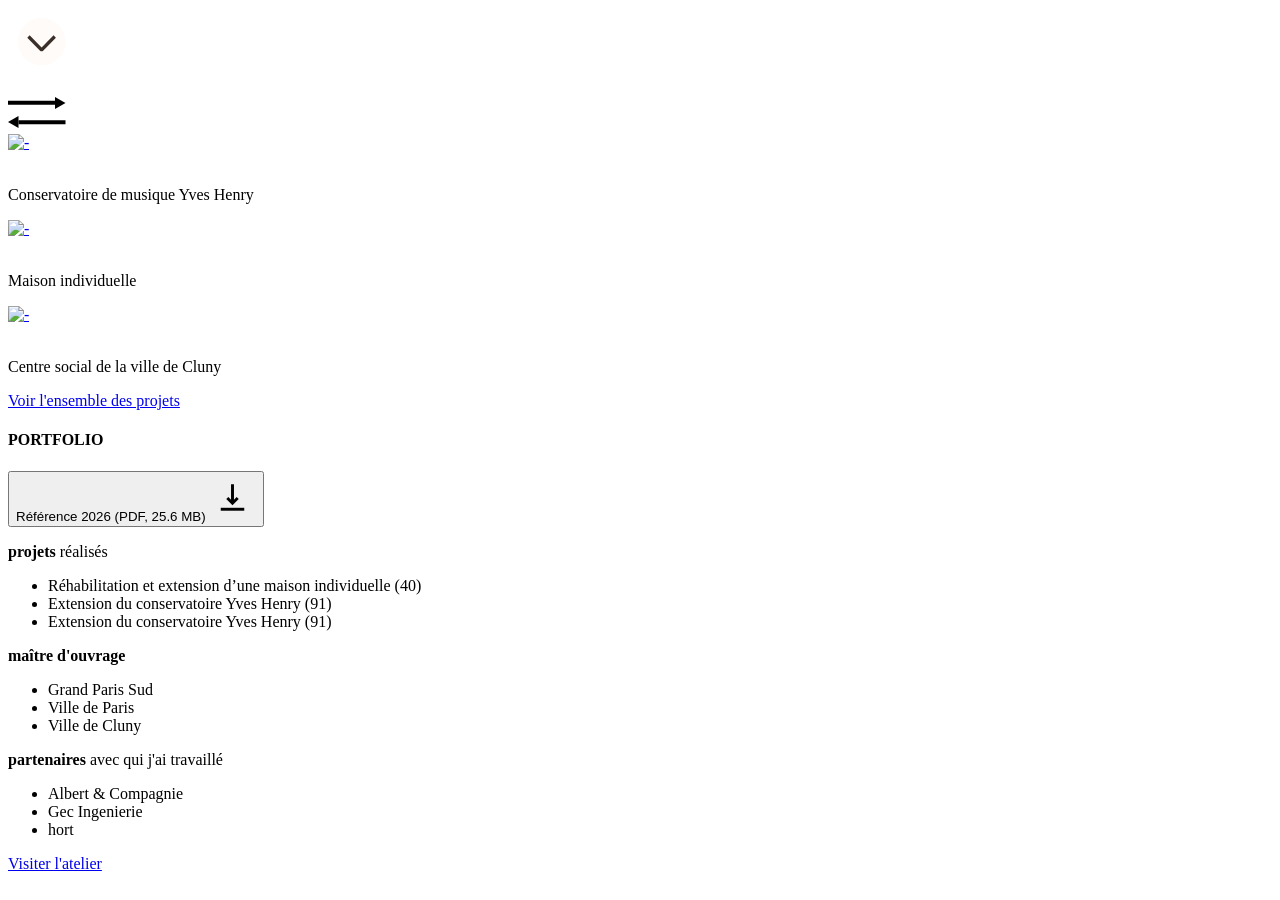
==== index.html @ bd776324 "feat: change links path" ====
<!doctype html>
<html lang="fr">
  <head>
    <meta charset="UTF-8" />
    <meta name="viewport" content="width=device-width, initial-scale=1.0" />
    <title>atelier oda | olivier duffé - architecte</title>
    <link rel="stylesheet" href="assets/css/style.min.css" />
    <link
      rel="stylesheet"
      href="https://cdnjs.cloudflare.com/ajax/libs/font-awesome/6.5.0/css/all.min.css"
    />

    <script src="https://code.jquery.com/jquery-3.6.0.min.js"></script>
    <script>
      $(document).ready(function () {
        $("#header-content").load("header.html", function () {
          const currentPage = window.location.pathname.split("/").pop();

          document.querySelectorAll(".nav-link").forEach((link) => {
            const linkPage = link.getAttribute("href").split("/").pop();
            if (linkPage === currentPage) {
              link.classList.add("active");
            } else {
              link.classList.remove("active");
            }
          });
        });

        $("#footer-content").load("footer.html", function () {});
      });
    </script>

    <!-- GSAP -->
    <script src="https://cdnjs.cloudflare.com/ajax/libs/gsap/3.12.5/gsap.min.js"></script>
    <meta
      name="description"
      content="Atelier ODA, agence d'architecture fondée par Olivier Duffé. Découvrez des projets d'architecture contextuelle, durable et pragmatique, conçus avec exigence et sens du lieu."
    />
  </head>
  <body>
    <div id="header-content"></div>

    <main>
      <!-------------------------->
      <!-- HERO section (START) -->
      <!-------------------------->
      <div class="hero-wrapper">
        <section class="hero">
          <!-------------->
          <!-- Carousel -->
          <!-------------->
          <nav class="hero__dots" id="dots"></nav>

          <!---------------->
          <!-- Scroll btn -->
          <!---------------->

          <a
            href="#projects-highlights"
            aria-label="Aller plus bas"
            class="hero__scroll-down"
          >
            <svg
              width="68"
              height="68"
              viewBox="0 0 68 68"
              fill="none"
              xmlns="http://www.w3.org/2000/svg"
            >
              <circle cx="33.6003" cy="33.6003" r="23.6003" fill="#FEFBF8" />
              <path
                d="M45.5805 27.2894L47.9214 29.6767L35.1638 42.6794C34.9594 42.889 34.7163 43.0554 34.4486 43.1689C34.1808 43.2824 33.8937 43.3408 33.6037 43.3408C33.3136 43.3408 33.0265 43.2824 32.7587 43.1689C32.491 43.0554 32.2479 42.889 32.0435 42.6794L19.2793 29.6767L21.6201 27.2917L33.6003 39.4957L45.5805 27.2894Z"
                fill="#3B3029"
              />
            </svg>
          </a>
        </section>
        <!-------------------------->
        <!-- HERO section (END) -->
        <!-------------------------->

        <!--------------------------->
        <!-- Project title (START) -->
        <!--------------------------->
        <div class="hero__project-info-container">
          <p class="project__title"></p>
          <p class="project__location"></p>
        </div>
        <!--------------------------->
        <!-- Project title (END) -->
        <!--------------------------->
      </div>

      <!---------------------------------------->
      <!-- PROJECT HIGHLIGHTS SECTION (START) -->
      <!---------------------------------------->
      <section class="projects-highlights" id="projects-highlights">
        <!-------------------------------------->
        <!-- Project carousel wrapper (START) -->
        <!-------------------------------------->
        <div class="projects-highlights__carousel-wrapper">
          <!---------------------------->
          <!-- Project carousel (START) -->
          <!------------------------------>
          <div class="projects-highlights__carousel">
            <!----------------------------------->
            <!-- Carousel arrows scroll(START) -->
            <!----------------------------------->
            <div class="projects-highlights__carousel-project__navigation">
              <!----------------------------->
              <!--  TO RIGHT arrows scroll -->
              <!----------------------------->
              <div class="arrow-wrapper navigation-scrollToRight">
                <svg
                  class="navigation-scrollToRight"
                  width="58"
                  height="15"
                  viewBox="0 0 58 15"
                  fill="none"
                  xmlns="http://www.w3.org/2000/svg"
                >
                  <path
                    d="M57.5093 7.01528L46.9864 13.0907V0.939868L57.5093 7.01528Z"
                    fill="currentColor"
                  />
                  <line
                    x1="46.9857"
                    y1="6.84155"
                    y2="6.84155"
                    stroke="currentColor"
                    stroke-width="4"
                  />
                </svg>
              </div>

              <!---------------------------->
              <!--  TO LEFT arrows scroll -->
              <!---------------------------->
              <div class="arrow-wrapper navigation-scrollToLeft">
                <svg
                  class="navigation-scrollToLeft"
                  width="58"
                  height="15"
                  viewBox="0 0 58 15"
                  fill="none"
                  xmlns="http://www.w3.org/2000/svg"
                >
                  <path
                    d="M0 7.01528L10.5229 0.939869V13.0907L0 7.01528Z"
                    fill="currentColor"
                  />
                  <line
                    x1="10.5237"
                    y1="7.189"
                    x2="57.5093"
                    y2="7.189"
                    stroke="currentColor"
                    stroke-width="4"
                  />
                </svg>
              </div>
              <!--------------------------------->
              <!-- Carousel arrows scroll(END) -->
              <!--------------------------------->
            </div>

            <!------------------------------------>
            <!-- Carousel cards wrapper (START) -->
            <!------------------------------------>
            <div class="projects-highlights__carousel__cards-wrapper">
              <!-------------------->
              <!-- PROJECT CARD 1 -->
              <!-------------------->
              <div class="projects-highlights__carousel__card is-active">
                <div class="projects-highlights__carousel__card__picture">
                  <!------------------------------------------->
                  <!-- DIV FOR HOVER AND LINK TO THE PROJECT -->
                  <!------------------------------------------->
                  <a
                    href="/assets/pages/fiche-projets.html?id=1"
                    class="projects-highlights__carousel-project-link"
                    ><div class="picture-hover">
                      <img
                        src="assets/img/icons/hover-more-icon.png"
                        alt="-"
                        class="more-icon"
                      /></div
                  ></a>
                  <img
                    src="assets/img/projects-images/HOS/HOS_O3.webp"
                    alt=""
                    class="projects-highlights__carousel__card__picture-item"
                  />
                </div>
                <p class="projects-highlights__carousel__card__title">
                  Conservatoire de musique Yves Henry
                </p>
              </div>
              <!-------------------->
              <!-- PROJECT CARD 2 -->
              <!-------------------->
              <div class="projects-highlights__carousel__card is-inactive">
                <div class="projects-highlights__carousel__card__picture">
                  <!------------------------------------------->
                  <!-- DIV FOR HOVER AND LINK TO THE PROJECT -->
                  <!------------------------------------------->
                  <a
                    href="/assets/pages/fiche-projets.html?id=1"
                    class="projects-highlights__carousel-project-link"
                    ><div class="picture-hover">
                      <img
                        src="assets/img/icons/hover-more-icon.png"
                        alt="-"
                        class="more-icon"
                      /></div
                  ></a>

                  <img
                    src="assets/img/projects-images/HOS/HOS_O3.webp"
                    alt=""
                    class="projects-highlights__carousel__card__picture-item"
                  />
                </div>
                <p class="projects-highlights__carousel__card__title">
                  Maison individuelle
                </p>
              </div>
              <!-------------------->
              <!-- PROJECT CARD 3 -->
              <!-------------------->
              <div class="projects-highlights__carousel__card is-inactive">
                <div class="projects-highlights__carousel__card__picture">
                  <!------------------------------------------->
                  <!-- DIV FOR HOVER AND LINK TO THE PROJECT -->
                  <!------------------------------------------->
                  <a
                    href="/assets/pages/fiche-projets.html?id=1"
                    class="projects-highlights__carousel-project-link"
                    ><div class="picture-hover">
                      <img
                        src="assets/img/icons/hover-more-icon.png"
                        alt="-"
                        class="more-icon"
                      /></div
                  ></a>
                  <img
                    src="assets/img/projects-images/HOS/HOS_O3.webp"
                    alt=""
                    class="projects-highlights__carousel__card__picture-item"
                  />
                </div>
                <p class="projects-highlights__carousel__card__title">
                  Centre social de la ville de Cluny
                </p>
              </div>
            </div>
            <!---------------------------------->
            <!-- Carousel cards wrapper (END) -->
            <!---------------------------------->
          </div>

          <a href="/assets/pages/projets.html" class="backlink-to-full-page"
            >Voir l'ensemble des projets</a
          >
        </div>
        <!---------------------------------->
        <!-- Carousel cards wrapper (END) -->
        <!---------------------------------->

        <!------------------------------>
        <!-- Portfolio button (START) -->
        <!------------------------------>
        <div class="portfolio-btn-container">
          <h4>PORTFOLIO</h4>
          <a href="/assets/img/ODA_REFERENCES.pdf">
            <button class="btn-portfolio">
              Référence 2026 (PDF, 25.6 MB)
              <svg
                width="47"
                height="47"
                viewBox="0 0 47 47"
                fill="none"
                xmlns="http://www.w3.org/2000/svg"
                aria-hidden="true"
              >
                <path
                  fill-rule="evenodd"
                  clip-rule="evenodd"
                  d="M23.4999 31.3045L29.7313 25.0731L27.6541 22.9961L24.9686 25.6816V10.2812H22.0311V25.6816L19.3457 22.9961L17.2686 25.0731L23.4999 31.3045Z"
                  fill="currentColor"
                />
                <path
                  d="M35.25 33.7812V36.7188H11.75V33.7812H35.25Z"
                  fill="currentColor"
                />
              </svg>
            </button>
          </a>
        </div>
        <!------------------------------>
        <!-- Portfolio button (END) -->
        <!------------------------------>
      </section>
      <!-------------------------------------->
      <!-- PROJECT HIGHLIGHTS SECTION (END) -->
      <!-------------------------------------->

      <!-------------------------------->
      <!-- Atelier highlights (START) -->
      <!-------------------------------->
      <section class="atelier-highlights">
        <div class="atelier-highlights__informations-wrapper">
          <div class="atelier-highlights__informations">
            <p class="informations-title"><strong>projets</strong> réalisés</p>
            <ul>
              <li class="informations-item">
                Réhabilitation et extension d’une maison individuelle (40)
              </li>
              <li class="informations-item">
                Extension du conservatoire Yves Henry (91)
              </li>
              <li class="informations-item">
                Extension du conservatoire Yves Henry (91)
              </li>
            </ul>
          </div>
          <div class="atelier-highlights__informations">
            <p class="informations-title"><strong>maître d'ouvrage</strong></p>
            <ul>
              <li class="informations-item">Grand Paris Sud</li>
              <li class="informations-item">Ville de Paris</li>
              <li class="informations-item">Ville de Cluny</li>
            </ul>
          </div>
          <div class="atelier-highlights__informations">
            <p class="informations-title">
              <strong>partenaires</strong> avec qui j'ai travaillé
            </p>
            <ul>
              <li class="informations-item">Albert & Compagnie</li>
              <li class="informations-item">Gec Ingenierie</li>
              <li class="informations-item">hort</li>
            </ul>
          </div>
        </div>
        <a
          href="/assets/pages/atelier.html"
          class="atelier-highlights__link backlink-to-full-page"
          >Visiter l'atelier</a
        >
      </section>
      <!------------------------------>
      <!-- Atelier highlights (END) -->
      <!------------------------------>
    </main>
    <div id="footer-content"></div>
    <script src="assets/js/index.js"></script>
    <script src="assets/js/hover-dl-btn-mobile.js"></script>
  </body>
</html>
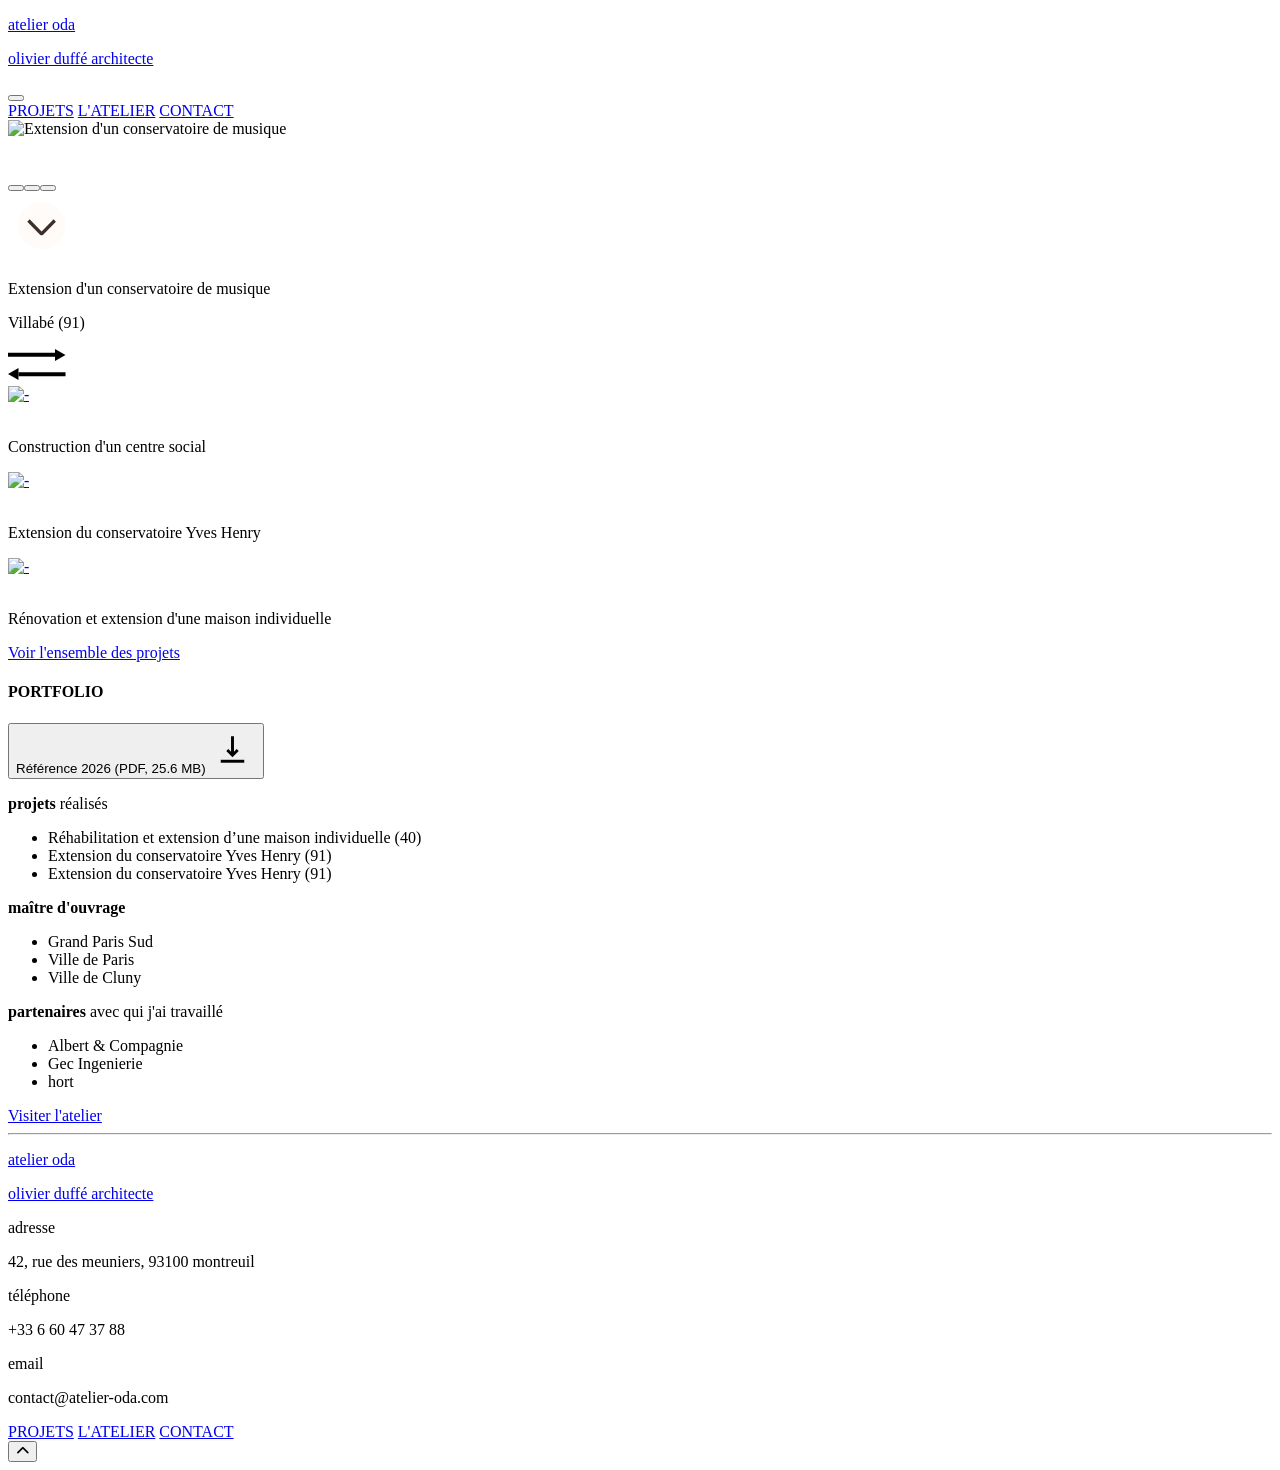
==== commit 5af3bb50: "feat: fix link" ====
--- a/index.html
+++ b/index.html
@@ -13,7 +13,7 @@
     <script src="https://code.jquery.com/jquery-3.6.0.min.js"></script>
     <script>
       $(document).ready(function () {
-        $("#header-content").load("header.html", function () {
+        $("#header-content").load("/assets/pages/header.html", function () {
           const currentPage = window.location.pathname.split("/").pop();
 
           document.querySelectorAll(".nav-link").forEach((link) => {
@@ -26,7 +26,7 @@
           });
         });
 
-        $("#footer-content").load("footer.html", function () {});
+        $("#footer-content").load("/assets/pages/footer.html", function () {});
       });
     </script>
 
@@ -272,7 +272,11 @@
         <!------------------------------>
         <div class="portfolio-btn-container">
           <h4>PORTFOLIO</h4>
-          <a href="/assets/img/ODA_REFERENCES.pdf">
+          <a
+            href="/assets/img/ODA_REFERENCES.pdf"
+            target="blank"
+            aria-label="Télécharger le portfolio"
+          >
             <button class="btn-portfolio">
               Référence 2026 (PDF, 25.6 MB)
               <svg
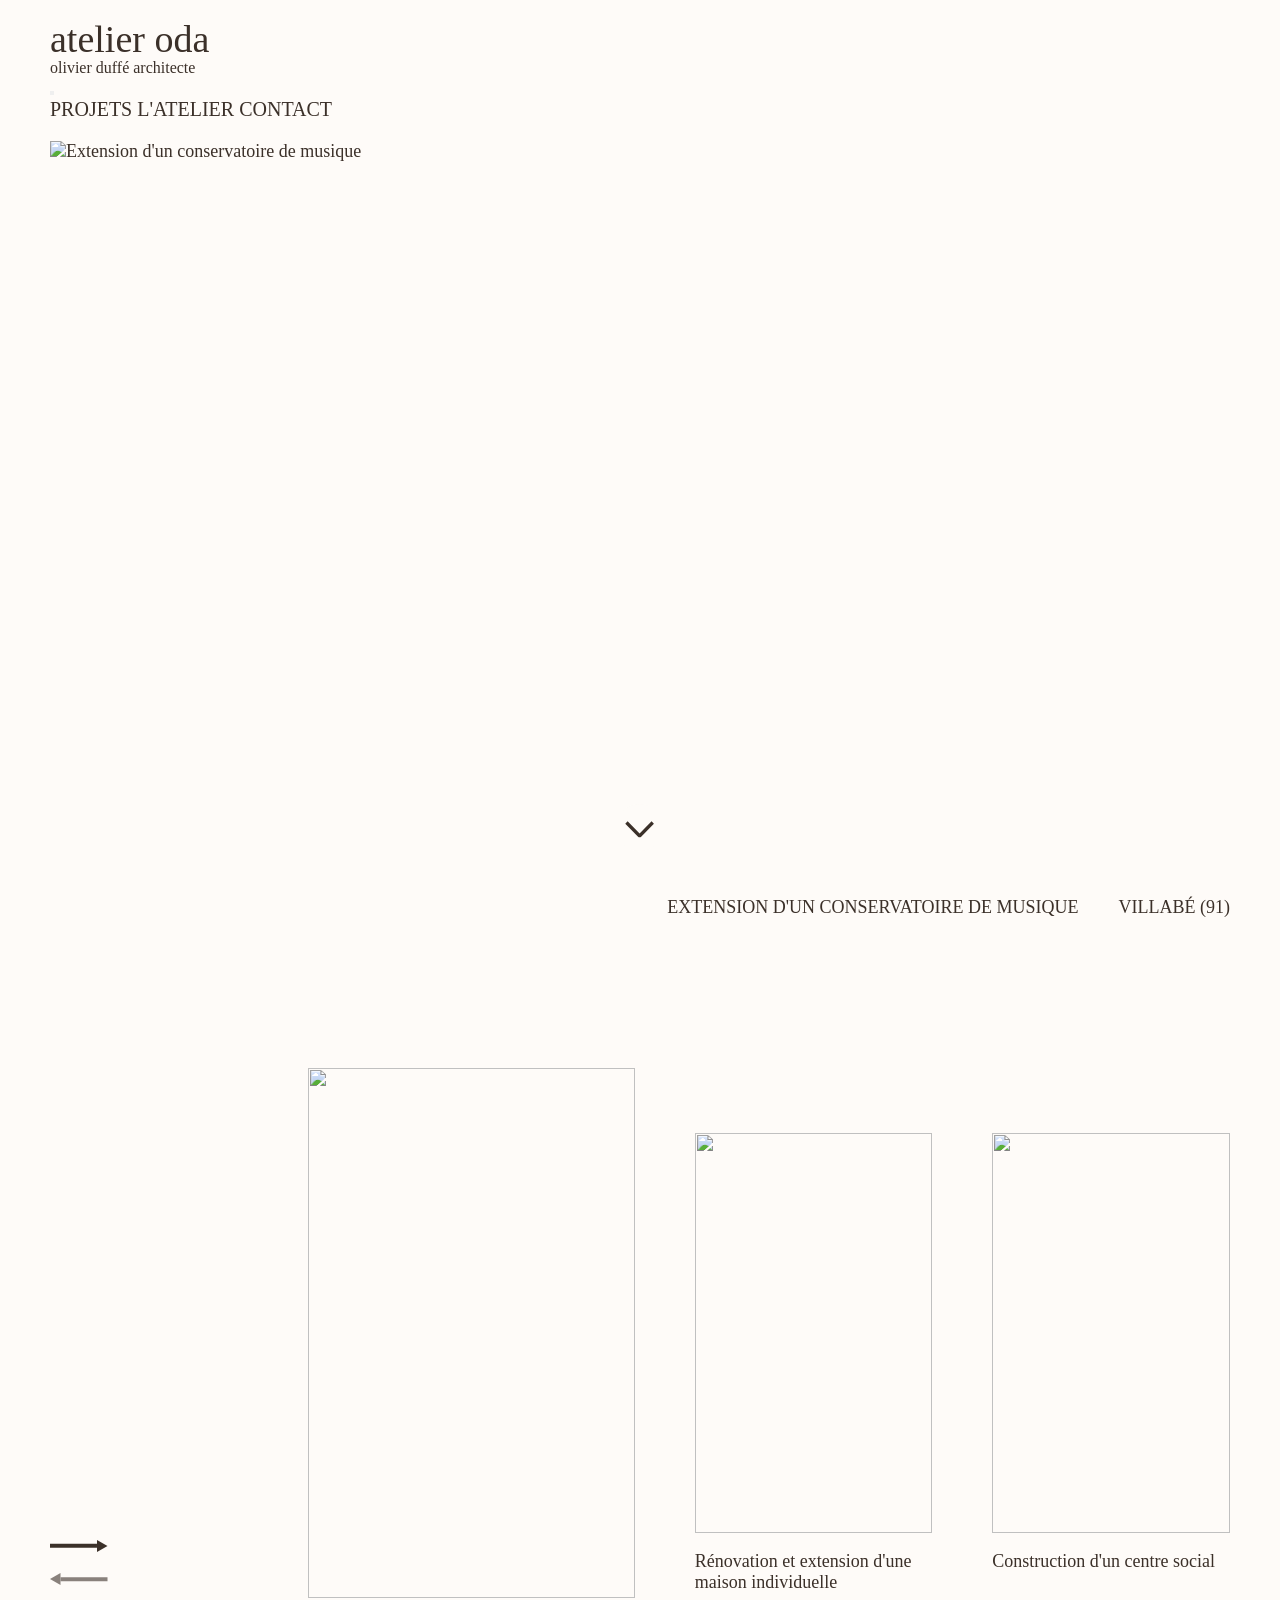
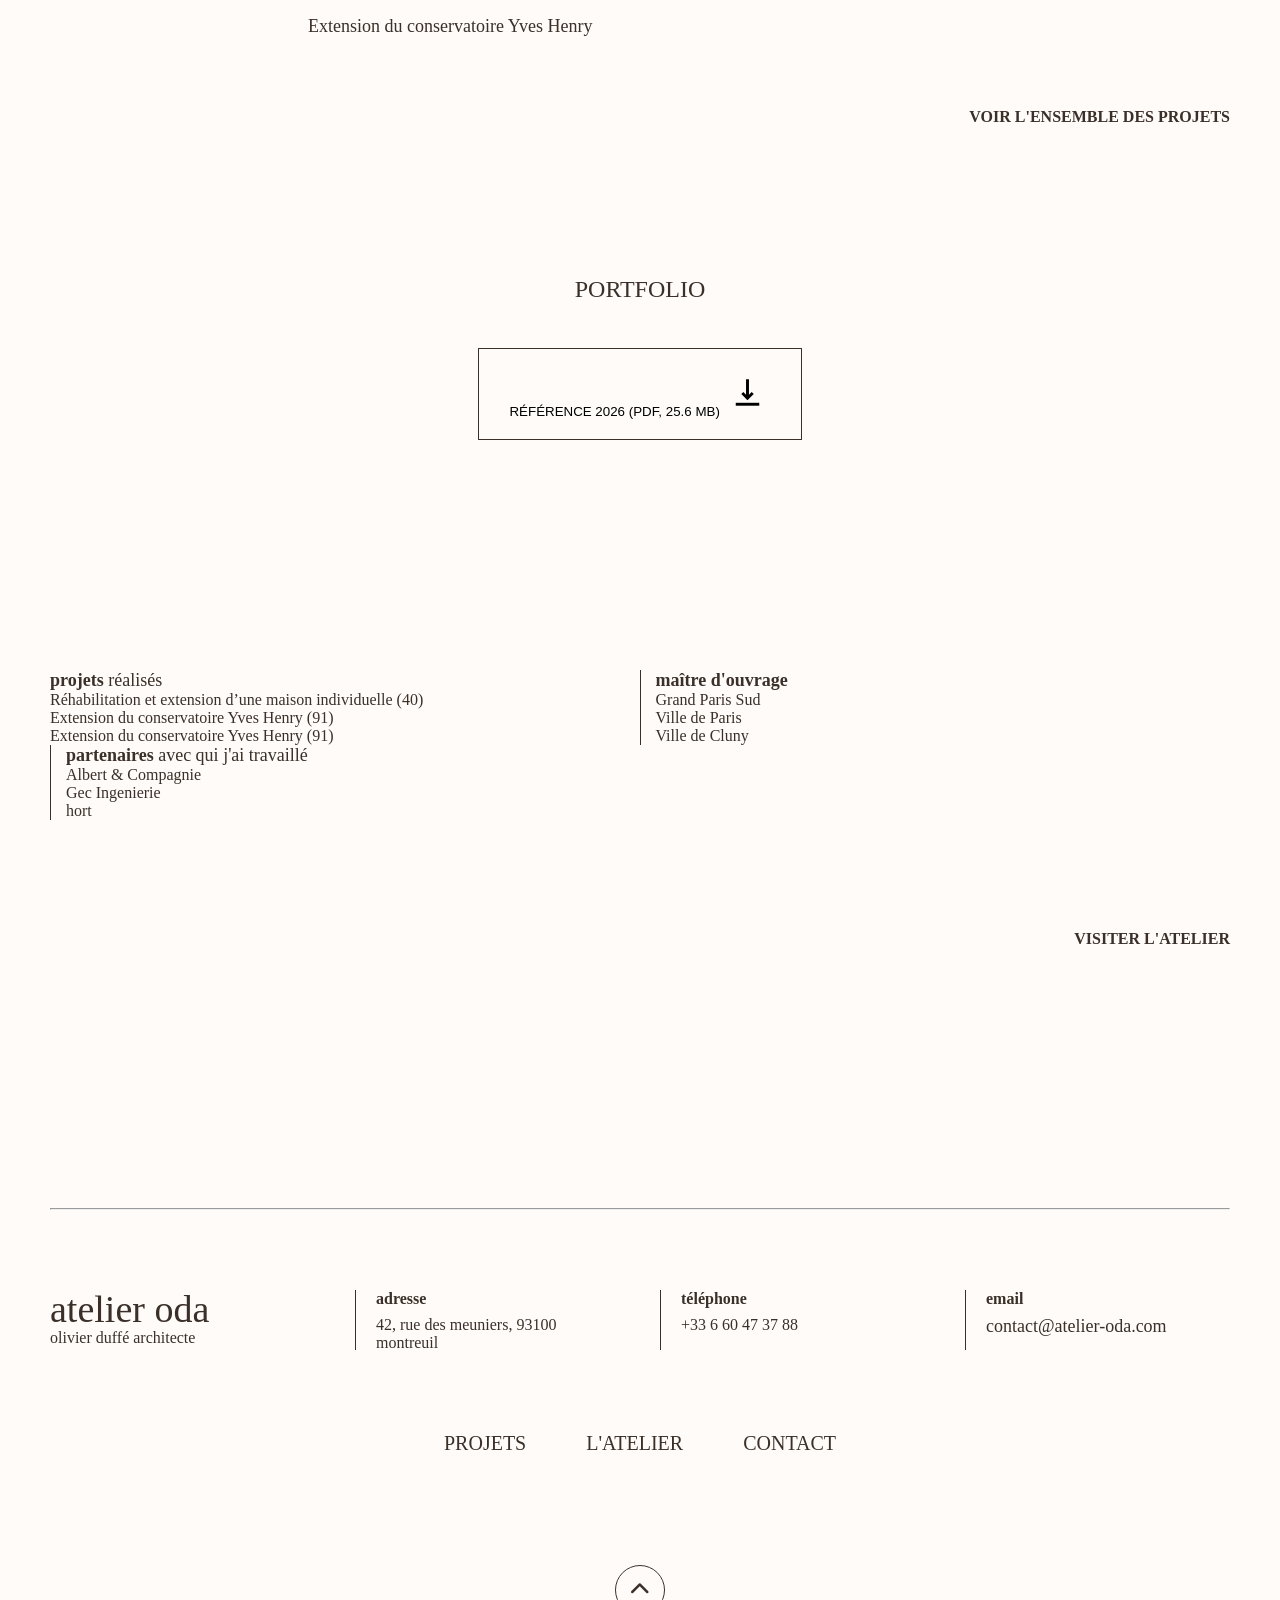
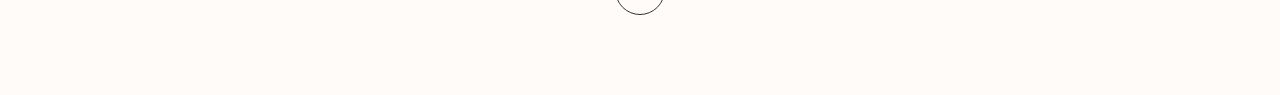
==== commit 34ab753a: "feat: change images" ====
--- a/index.html
+++ b/index.html
@@ -13,7 +13,7 @@
     <script src="https://code.jquery.com/jquery-3.6.0.min.js"></script>
     <script>
       $(document).ready(function () {
-        $("#header-content").load("/assets/pages/header.html", function () {
+        $("#header-content").load("assets/pages/header.html", function () {
           const currentPage = window.location.pathname.split("/").pop();
 
           document.querySelectorAll(".nav-link").forEach((link) => {
@@ -26,7 +26,7 @@
           });
         });
 
-        $("#footer-content").load("/assets/pages/footer.html", function () {});
+        $("#footer-content").load("assets/pages/footer.html", function () {});
       });
     </script>
 
@@ -177,7 +177,7 @@
                   <!-- DIV FOR HOVER AND LINK TO THE PROJECT -->
                   <!------------------------------------------->
                   <a
-                    href="/assets/pages/fiche-projets.html?id=1"
+                    href="assets/pages/fiche-projets.html?id=1"
                     class="projects-highlights__carousel-project-link"
                     ><div class="picture-hover">
                       <img
@@ -187,7 +187,7 @@
                       /></div
                   ></a>
                   <img
-                    src="assets/img/projects-images/HOS/HOS_O3.webp"
+                    src="assets/img/projects-images/VIL/villabe-vue-exterieure.webp"
                     alt=""
                     class="projects-highlights__carousel__card__picture-item"
                   />
@@ -205,7 +205,7 @@
                   <!-- DIV FOR HOVER AND LINK TO THE PROJECT -->
                   <!------------------------------------------->
                   <a
-                    href="/assets/pages/fiche-projets.html?id=1"
+                    href="assets/pages/fiche-projets.html?id=1"
                     class="projects-highlights__carousel-project-link"
                     ><div class="picture-hover">
                       <img
@@ -234,7 +234,7 @@
                   <!-- DIV FOR HOVER AND LINK TO THE PROJECT -->
                   <!------------------------------------------->
                   <a
-                    href="/assets/pages/fiche-projets.html?id=1"
+                    href="assets/pages/fiche-projets.html?id=1"
                     class="projects-highlights__carousel-project-link"
                     ><div class="picture-hover">
                       <img
@@ -244,7 +244,7 @@
                       /></div
                   ></a>
                   <img
-                    src="assets/img/projects-images/HOS/HOS_O3.webp"
+                    src="assets/img/projects-images/CLU/cluny-perspective-exterieure.webp"
                     alt=""
                     class="projects-highlights__carousel__card__picture-item"
                   />
@@ -259,7 +259,7 @@
             <!---------------------------------->
           </div>
 
-          <a href="/assets/pages/projets.html" class="backlink-to-full-page"
+          <a href="assets/pages/projets.html" class="backlink-to-full-page"
             >Voir l'ensemble des projets</a
           >
         </div>
@@ -273,7 +273,7 @@
         <div class="portfolio-btn-container">
           <h4>PORTFOLIO</h4>
           <a
-            href="/assets/img/ODA_REFERENCES.pdf"
+            href="assets/img/ODA_REFERENCES.pdf"
             target="blank"
             aria-label="Télécharger le portfolio"
           >
@@ -348,7 +348,7 @@
           </div>
         </div>
         <a
-          href="/assets/pages/atelier.html"
+          href="assets/pages/atelier.html"
           class="atelier-highlights__link backlink-to-full-page"
           >Visiter l'atelier</a
         >
--- a/assets/css/style.min.css
+++ b/assets/css/style.min.css
@@ -0,0 +1 @@
+.navbar{background-color:#fefbf8 !important;padding:20px 0}@media(max-width: 480px){.navbar{padding-top:90px}}.navbar__title--logo{font-size:38px;color:#3b3029 !important}.navbar__title{line-height:1.05}.navbar__title--name{font-size:16px;color:#3b3029 !important}.navbar-nav{font-size:20px;gap:80px}@media(max-width: 480px){.navbar-nav{gap:20px}}.nav-link{color:#3b3029 !important}.nav-link:hover,.nav-link.active{color:#557768 !important}footer,a{text-decoration:none;color:#3b3029 !important;padding-bottom:80px}hr{background-color:#3b3029;margin:80px 0}.footer{background-color:#fefbf8}.footer__brand{display:flex;align-items:flex-start;gap:40px;padding:0 !important;margin-bottom:80px}@media(max-width: 767px){.footer__brand{flex-direction:column;gap:10px}}.footer__brand>*{flex:1 1 0}.footer__separator{width:1px;height:60px;background-color:#3b3029;flex-shrink:0}@media(max-width: 767px){.footer__separator{display:none}}.footer__data--block{display:flex;flex-direction:row;align-items:flex-start;gap:20px;flex:1 1 0}.footer__data--label{font-size:16px;font-weight:600;color:#3b3029;margin-bottom:8px}@media(max-width: 767px){.footer__data--label{display:none}}.footer__data--value,.footer__data --email{font-size:16px;color:#3b3029;margin-bottom:0}@media(max-width: 480px){.footer__data--email{text-transform:uppercase}}.footer__scroll-top{display:flex;justify-content:center}.footer__scroll-btn{width:50px;height:50px;border-radius:50%;border:1px solid #3b3029;background:rgba(0,0,0,0);color:#3b3029;font-size:20px;cursor:pointer;display:flex;align-items:center;justify-content:center;transition:background-color .2s,color .2s}.footer__scroll-btn:hover{background-color:#3b3029;color:#fefbf8}.footer__nav{display:flex;justify-content:center;gap:60px;margin-bottom:30px}@media(max-width: 480px){.footer__nav{gap:24px}}.footer__nav--link{font-size:20px;color:#3b3029 !important;text-decoration:none}@media(max-width: 480px){.footer__nav--link{display:none}}.footer__nav--link:hover{color:#557768 !important}.justify-text{text-align:justify}.project__card{width:100%}.project__card>a{display:block;margin-top:18px;padding:0}.project__card>a:hover{text-decoration:underline;text-underline-offset:8px}.project__picture{width:100%;height:500px;overflow:hidden;position:relative}.project__picture img{width:100%;height:100%;object-fit:cover}@media(max-width: 768px){.projects-grid{padding-bottom:80px;overflow-x:hidden}}.projects-grid.container-fluid{padding-left:0;padding-right:0}.projects-grid .row{--bs-gutter-x: 60px}@media(max-width: 768px){.projects-grid .row{--bs-gutter-y: 60px}}.projects-grid .row+.row{margin-top:120px}@media(max-width: 768px){.projects-grid .row+.row{margin-top:0px}}@media(max-width: 768px){body{padding:0 16px}}#header-content{position:sticky;top:0;z-index:100;transition:opacity .3s ease}@media(max-width: 768px){#header-content{position:static}}.hero-wrapper{height:calc(100vh - 122.7px);display:flex;flex-direction:column}@media(max-width: 768px){.hero-wrapper{height:calc(100vh - 192.69px);width:100vw;margin-left:calc(-50vw + 50%)}}.hero{flex:1;overflow:hidden;position:relative}.slide{position:absolute;inset:0;opacity:0}.slide__img{width:100%;height:100%;object-fit:cover;display:block}.hero__dots{position:absolute;bottom:2rem;right:2rem;display:flex;gap:20px;z-index:10}.hero__dot{width:16px;height:16px;border-radius:50%;background:#fefbf8;border:1px solid #fefbf8;cursor:pointer}.hero__dot.is-active{background:rgba(0,0,0,0)}.hero__project-info-container{flex-shrink:0;display:flex;flex-flow:row wrap;justify-content:flex-end;align-items:center;gap:40px;text-transform:uppercase;color:#3b3029;padding-top:10px}@media(max-width: 768px){.hero__project-info-container{flex-direction:column;gap:0;font-size:1rem;align-items:flex-end;padding-right:10px}}.project__location{font-weight:200}.project__title,.project__location{transition:opacity .5s ease}@media(max-width: 768px){.project__title,.project__location{height:fit-content;margin:0}}.hero__scroll-down{position:absolute;bottom:-60px;left:50%;transform:translateX(-50%);z-index:10;cursor:pointer}.projects-highlights{padding-top:150px}@media(max-width: 768px){.projects-highlights{padding-top:80px}}.projects-highlights .picture-hover{opacity:0;pointer-events:none}@media(max-width: 768px){.projects-highlights .picture-hover{display:none}}.projects-highlights__carousel-wrapper{display:flex;flex-flow:column nowrap;align-items:flex-end;gap:70px;padding-bottom:70px}.projects-highlights__carousel{display:flex;flex-flow:row nowrap;justify-content:space-between;align-items:flex-end;gap:200px;width:100%}.projects-highlights__carousel__cards-wrapper{width:100%;display:flex;flex-flow:row nowrap;align-items:center;gap:60px;height:530px}@media(max-width: 768px){.projects-highlights__carousel__cards-wrapper{flex-flow:column nowrap;height:auto;gap:30px}}.projects-highlights__carousel-project__navigation{display:flex;flex-flow:column nowrap;align-self:flex-end;gap:0px}@media(max-width: 768px){.projects-highlights__carousel-project__navigation{display:none}}.projects-highlights__carousel-project__navigation .is-disabled{color:#89817c;cursor:default}.projects-highlights__carousel__card{height:100%;transition:all .4s ease}@media(max-width: 768px){.projects-highlights__carousel__card{height:250px;width:100%}}.projects-highlights__carousel__card.is-active{flex-grow:3;height:100%;flex-basis:440px}@media(max-width: 768px){.projects-highlights__carousel__card.is-active{width:100%;height:auto;flex-grow:unset;flex-basis:unset}}.projects-highlights__carousel__card.is-active .picture-hover{pointer-events:auto}.projects-highlights__carousel__card.is-active .picture-hover:hover{opacity:1}.projects-highlights__carousel__card.is-inactive{flex-grow:1;height:400px;flex-basis:320px}@media(max-width: 768px){.projects-highlights__carousel__card.is-inactive{width:100%;height:auto;flex-grow:unset;flex-basis:unset}}.projects-highlights__carousel__card__picture{overflow:hidden;height:100%;position:relative}@media(max-width: 768px){.projects-highlights__carousel__card__picture{height:400px}}.projects-highlights__carousel__card img{width:100%;height:100%;object-fit:cover}.projects-highlights__carousel__card__title{margin-top:18px}@media(max-width: 768px){.projects-highlights__carousel__card__title{font-size:1rem}}.arrow-wrapper{padding:6px 0}.atelier-highlights{display:flex;flex-flow:column nowrap;align-items:flex-end;gap:70px;padding:150px 0 100px}@media(max-width: 768px){.atelier-highlights{padding:100px 0 80px}}.atelier-highlights__informations-wrapper{width:100%;display:flex;flex-flow:row wrap;justify-content:space-between;align-items:center}@media(max-width: 768px){.atelier-highlights__informations-wrapper{flex-direction:column}}.atelier-highlights__informations{min-width:400px;flex:1}@media(max-width: 768px){.atelier-highlights__informations{width:100%}}.atelier-highlights__informations ul{padding:0}.atelier-highlights__informations li{list-style-type:none;text-align:left}.atelier-highlights__informations:first-child{padding-right:15px}@media(max-width: 768px){.atelier-highlights__informations:first-child{padding-right:0;padding-bottom:40px}}@media(max-width: 768px){.atelier-highlights__informations:nth-child(2){padding:40px 0}}.atelier-highlights__informations:not(:first-child){border-left:.5px solid #3b3029;padding-left:15px}@media(max-width: 768px){.atelier-highlights__informations:not(:first-child){border-left:0;border-top:.5px solid #3b3029;padding-left:0;padding-top:40px}}.informations-title{font-size:1.125rem}.informations-item{font-size:1rem;font-weight:200}.localisation{font-size:32px;font-weight:100}@media(max-width: 480px){.localisation{font-size:18px}}.detail_projet{font-size:36px;text-transform:uppercase;margin:20px 0 70px 0}@media(max-width: 480px){.detail_projet{font-size:24px}}.detail_container{display:flex;justify-content:space-between;align-items:flex-start;border-bottom:solid 1px #3b3029;align-items:stretch}.detail_title{font-size:20px !important;text-transform:uppercase;border-bottom:solid 3px #3b3029;padding:10px 0}@media(max-width: 480px){.detail_title{font-size:16px}}.detail_info{font-size:18px;text-align:right;max-width:50%;padding:10px 0}@media(max-width: 480px){.detail_info{font-size:16px}}.detail_info a{padding:10px 0}.detail_info a:hover{color:#557768 !important}.space{height:70px}.backlink-to-full-page{text-align:right}.image_principale{display:block;width:100%;max-height:900px;object-fit:cover;width:100%;height:calc(100vh - 250px);object-fit:cover;object-position:center bottom}.miniature{display:inline-flex;flex-wrap:wrap;margin:50px 10px 50px 0;gap:10px;width:260px;height:260px;object-fit:cover;cursor:pointer}@media(max-width: 480px){.miniature{width:100%;margin:10px 0}}.overlay{position:fixed;top:0;left:0;width:100%;height:100%;background:rgba(0,0,0,.5);display:flex;align-items:center;justify-content:center;z-index:1000;cursor:pointer}.overlay img{max-width:80%;max-height:80vh;object-fit:contain}.page-weight-info{display:flex;flex-direction:column;font-size:48px;color:#3b3029;text-align:center;margin-top:0px;margin-bottom:0px}.page-weight-info--text{font-size:18px;color:#3b3029;text-align:center;margin-top:0px;margin-bottom:0px}.info-bulle{position:relative;cursor:pointer}.info-bulle__card{display:block;opacity:0;visibility:hidden;transition:opacity .3s ease,visibility .3s ease;position:absolute;top:130%;left:50%;transform:translateX(-50%);background:#fff;border:1px solid #ddd;border-radius:8px;padding:12px 16px;width:200px;box-shadow:0 4px 12px rgba(0,0,0,.15);z-index:10;font-size:14px;color:#3b3029}.info-bulle:hover .info-bulle__card{opacity:1;visibility:visible}.contact-name{font-size:24px}@media(max-width: 768px){.contact-name{font-size:18px}}.contact-title{font-size:38px}.info-contact{display:flex;align-items:flex-start;font-size:20px !important;text-transform:uppercase;border-bottom:solid 3px #3b3029;padding:10px 0}@media(max-width: 480px){.info-contact{font-size:16px !important}}.info-data{font-size:18px;text-align:right;max-width:50%;padding:10px 0}@media(max-width: 480px){.info-data{font-size:16px !important}}*{margin:0;padding:0;box-sizing:border-box}@font-face{font-family:"DM-sans";src:url(../font/DMSans-VariableFont_opsz\,wght.ttf)}html{scroll-behavior:smooth}body{font-family:"DM-sans";font-size:18px;background-color:#fefbf8;color:#3b3029;padding:0 50px}@media(max-width: 768px){body{padding:0 16px}}h1,h2{text-transform:lowercase}h3,h4{text-transform:uppercase}h1{font-size:48px;font-weight:lighter;line-height:.8}h2{font-size:48px}h3{font-size:36px}h4{font-weight:300;font-size:24px}.portfolio-btn-container{display:flex;flex-flow:column nowrap;gap:45px;align-items:center}.btn-portfolio{background-color:rgba(0,0,0,0);text-transform:uppercase;font-weight:200;border:1px solid #3b3029;padding:20px 30px;transition:all .3s ease-in-out}.btn-portfolio:hover,.btn-portfolio.active{background-color:#3b3029;color:#fefbf8;border:1px solid rgba(0,0,0,0);cursor:pointer}.backlink-to-full-page{text-transform:uppercase;font-weight:700;font-size:1rem;display:block;text-align:right;margin-top:40px}.backlink-to-full-page:hover{text-decoration:underline;text-underline-offset:8px}.picture-hover{height:100%;width:100%;background-color:rgba(0,0,0,.403);position:absolute;top:0;left:0;display:flex;justify-content:center;align-items:center;opacity:0;transition:opacity .5s ease}.picture-hover .more-icon{height:50px;width:50px}.picture-hover.active{opacity:1}.picture-hover:hover{opacity:1}.page-weight-info{display:flex;flex-direction:column;font-size:48px;color:#3b3029;text-align:center;margin-top:0px;margin-bottom:0px}.page-weight-info--text{font-size:18px;color:#3b3029;text-align:center;margin-top:0px;margin-bottom:0px}.info-bulle{position:relative;cursor:pointer}.info-bulle__card{display:block;opacity:0;visibility:hidden;transition:opacity .3s ease,visibility .3s ease;position:absolute;top:130%;left:50%;transform:translateX(-50%);background:#fff;border:1px solid #ddd;border-radius:8px;padding:12px 16px;width:200px;box-shadow:0 4px 12px rgba(0,0,0,.15);z-index:10;font-size:14px;color:#3b3029}.info-bulle:hover .info-bulle__card{opacity:1;visibility:visible}
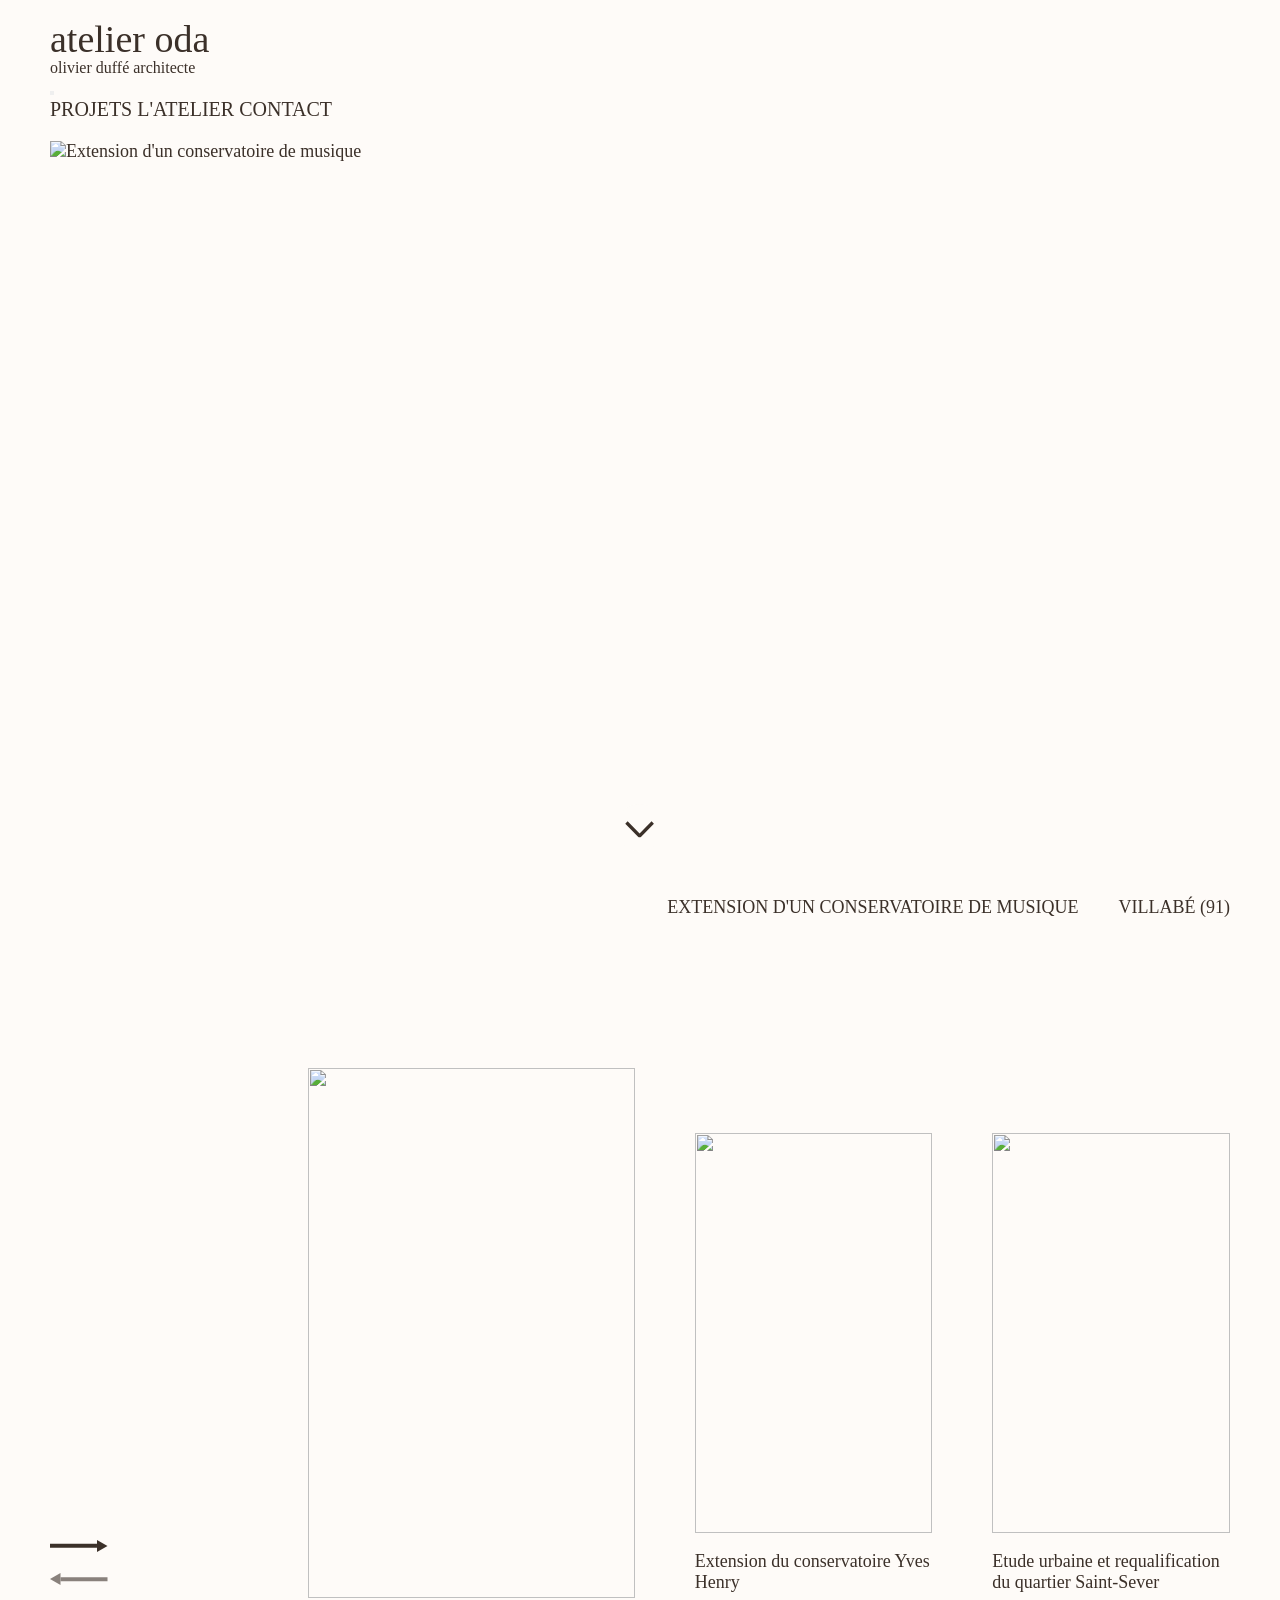
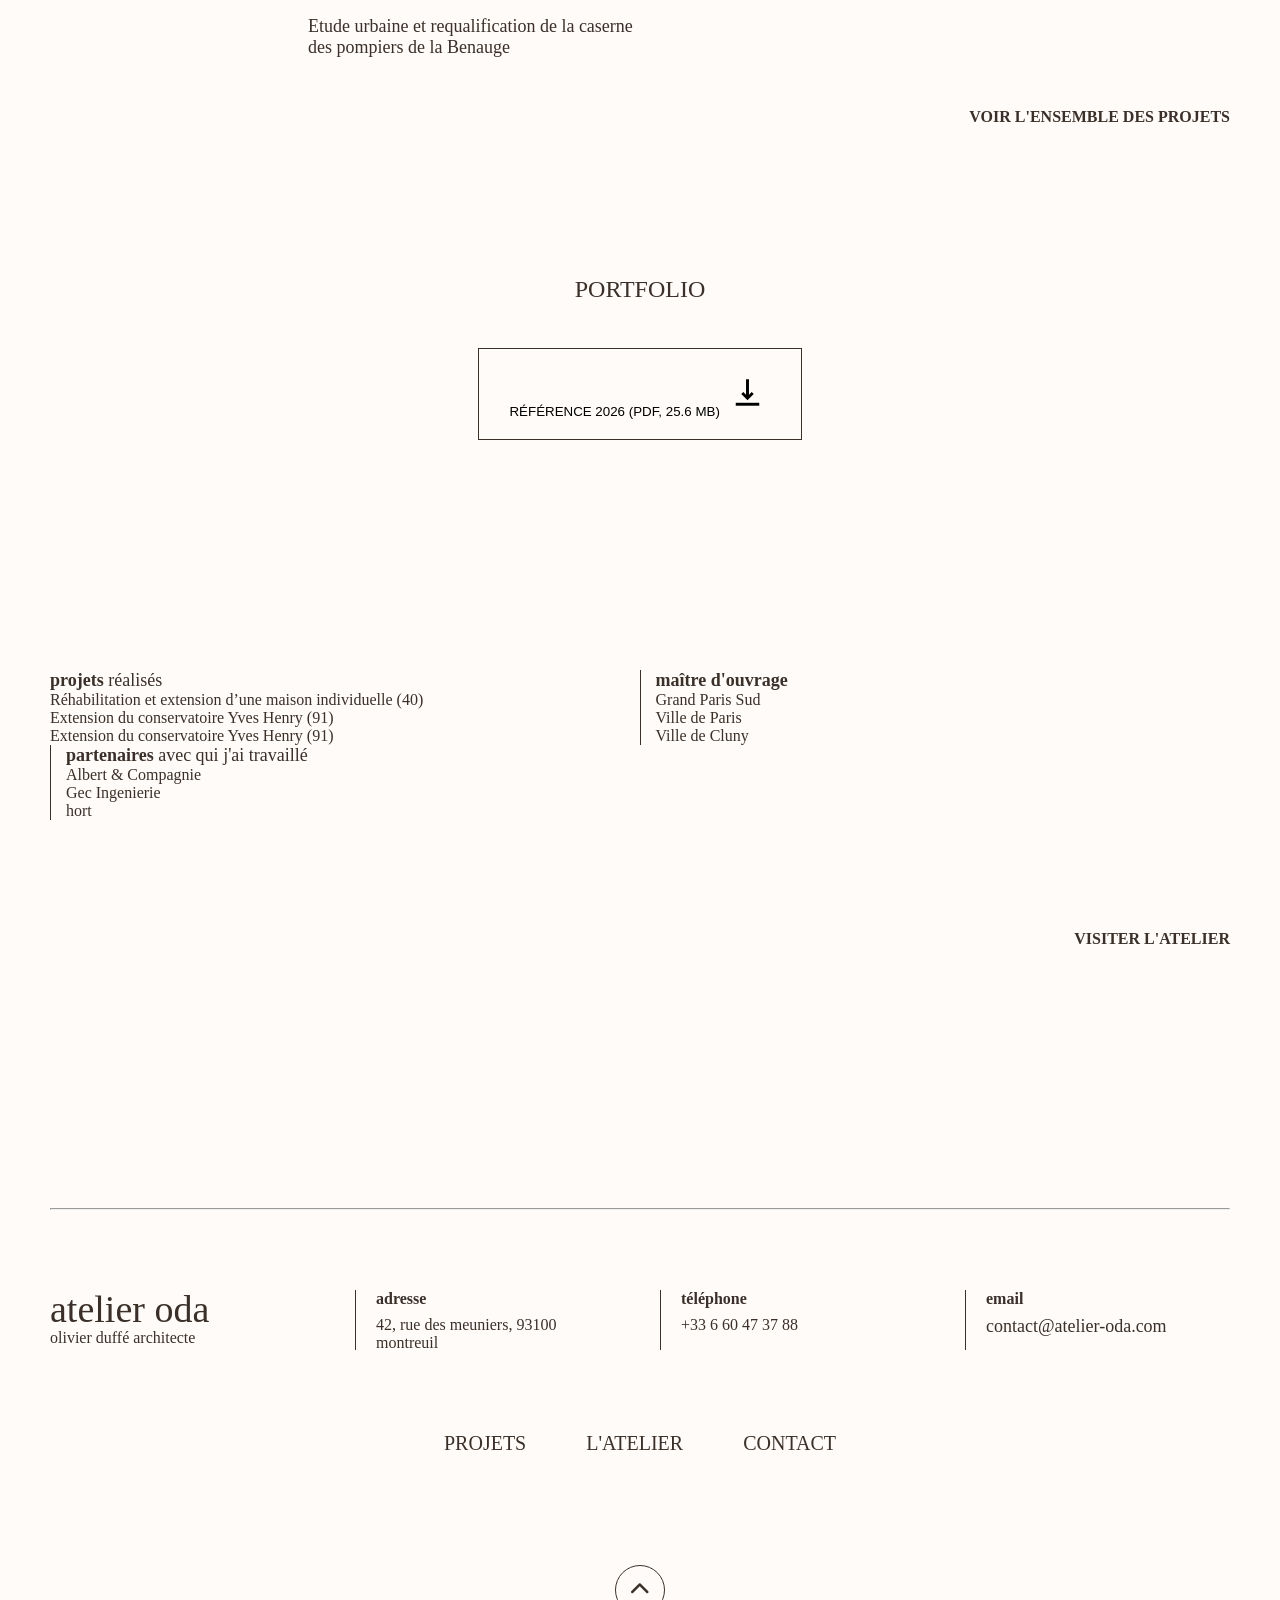
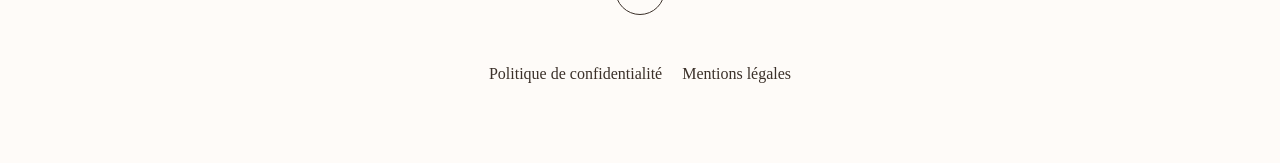
==== commit fd7f63ea: "feat: add favicon" ====
--- a/index.html
+++ b/index.html
@@ -5,6 +5,7 @@
     <meta name="viewport" content="width=device-width, initial-scale=1.0" />
     <title>atelier oda | olivier duffé - architecte</title>
     <link rel="stylesheet" href="assets/css/style.min.css" />
+    <link rel="stylesheet" href="/assets/css/style.min.css" />
     <link
       rel="stylesheet"
       href="https://cdnjs.cloudflare.com/ajax/libs/font-awesome/6.5.0/css/all.min.css"
--- a/assets/css/style.min.css
+++ b/assets/css/style.min.css
@@ -1 +1 @@
-.navbar{background-color:#fefbf8 !important;padding:20px 0}@media(max-width: 480px){.navbar{padding-top:90px}}.navbar__title--logo{font-size:38px;color:#3b3029 !important}.navbar__title{line-height:1.05}.navbar__title--name{font-size:16px;color:#3b3029 !important}.navbar-nav{font-size:20px;gap:80px}@media(max-width: 480px){.navbar-nav{gap:20px}}.nav-link{color:#3b3029 !important}.nav-link:hover,.nav-link.active{color:#557768 !important}footer,a{text-decoration:none;color:#3b3029 !important;padding-bottom:80px}hr{background-color:#3b3029;margin:80px 0}.footer{background-color:#fefbf8}.footer__brand{display:flex;align-items:flex-start;gap:40px;padding:0 !important;margin-bottom:80px}@media(max-width: 767px){.footer__brand{flex-direction:column;gap:10px}}.footer__brand>*{flex:1 1 0}.footer__separator{width:1px;height:60px;background-color:#3b3029;flex-shrink:0}@media(max-width: 767px){.footer__separator{display:none}}.footer__data--block{display:flex;flex-direction:row;align-items:flex-start;gap:20px;flex:1 1 0}.footer__data--label{font-size:16px;font-weight:600;color:#3b3029;margin-bottom:8px}@media(max-width: 767px){.footer__data--label{display:none}}.footer__data--value,.footer__data --email{font-size:16px;color:#3b3029;margin-bottom:0}@media(max-width: 480px){.footer__data--email{text-transform:uppercase}}.footer__scroll-top{display:flex;justify-content:center}.footer__scroll-btn{width:50px;height:50px;border-radius:50%;border:1px solid #3b3029;background:rgba(0,0,0,0);color:#3b3029;font-size:20px;cursor:pointer;display:flex;align-items:center;justify-content:center;transition:background-color .2s,color .2s}.footer__scroll-btn:hover{background-color:#3b3029;color:#fefbf8}.footer__nav{display:flex;justify-content:center;gap:60px;margin-bottom:30px}@media(max-width: 480px){.footer__nav{gap:24px}}.footer__nav--link{font-size:20px;color:#3b3029 !important;text-decoration:none}@media(max-width: 480px){.footer__nav--link{display:none}}.footer__nav--link:hover{color:#557768 !important}.justify-text{text-align:justify}.project__card{width:100%}.project__card>a{display:block;margin-top:18px;padding:0}.project__card>a:hover{text-decoration:underline;text-underline-offset:8px}.project__picture{width:100%;height:500px;overflow:hidden;position:relative}.project__picture img{width:100%;height:100%;object-fit:cover}@media(max-width: 768px){.projects-grid{padding-bottom:80px;overflow-x:hidden}}.projects-grid.container-fluid{padding-left:0;padding-right:0}.projects-grid .row{--bs-gutter-x: 60px}@media(max-width: 768px){.projects-grid .row{--bs-gutter-y: 60px}}.projects-grid .row+.row{margin-top:120px}@media(max-width: 768px){.projects-grid .row+.row{margin-top:0px}}@media(max-width: 768px){body{padding:0 16px}}#header-content{position:sticky;top:0;z-index:100;transition:opacity .3s ease}@media(max-width: 768px){#header-content{position:static}}.hero-wrapper{height:calc(100vh - 122.7px);display:flex;flex-direction:column}@media(max-width: 768px){.hero-wrapper{height:calc(100vh - 192.69px);width:100vw;margin-left:calc(-50vw + 50%)}}.hero{flex:1;overflow:hidden;position:relative}.slide{position:absolute;inset:0;opacity:0}.slide__img{width:100%;height:100%;object-fit:cover;display:block}.hero__dots{position:absolute;bottom:2rem;right:2rem;display:flex;gap:20px;z-index:10}.hero__dot{width:16px;height:16px;border-radius:50%;background:#fefbf8;border:1px solid #fefbf8;cursor:pointer}.hero__dot.is-active{background:rgba(0,0,0,0)}.hero__project-info-container{flex-shrink:0;display:flex;flex-flow:row wrap;justify-content:flex-end;align-items:center;gap:40px;text-transform:uppercase;color:#3b3029;padding-top:10px}@media(max-width: 768px){.hero__project-info-container{flex-direction:column;gap:0;font-size:1rem;align-items:flex-end;padding-right:10px}}.project__location{font-weight:200}.project__title,.project__location{transition:opacity .5s ease}@media(max-width: 768px){.project__title,.project__location{height:fit-content;margin:0}}.hero__scroll-down{position:absolute;bottom:-60px;left:50%;transform:translateX(-50%);z-index:10;cursor:pointer}.projects-highlights{padding-top:150px}@media(max-width: 768px){.projects-highlights{padding-top:80px}}.projects-highlights .picture-hover{opacity:0;pointer-events:none}@media(max-width: 768px){.projects-highlights .picture-hover{display:none}}.projects-highlights__carousel-wrapper{display:flex;flex-flow:column nowrap;align-items:flex-end;gap:70px;padding-bottom:70px}.projects-highlights__carousel{display:flex;flex-flow:row nowrap;justify-content:space-between;align-items:flex-end;gap:200px;width:100%}.projects-highlights__carousel__cards-wrapper{width:100%;display:flex;flex-flow:row nowrap;align-items:center;gap:60px;height:530px}@media(max-width: 768px){.projects-highlights__carousel__cards-wrapper{flex-flow:column nowrap;height:auto;gap:30px}}.projects-highlights__carousel-project__navigation{display:flex;flex-flow:column nowrap;align-self:flex-end;gap:0px}@media(max-width: 768px){.projects-highlights__carousel-project__navigation{display:none}}.projects-highlights__carousel-project__navigation .is-disabled{color:#89817c;cursor:default}.projects-highlights__carousel__card{height:100%;transition:all .4s ease}@media(max-width: 768px){.projects-highlights__carousel__card{height:250px;width:100%}}.projects-highlights__carousel__card.is-active{flex-grow:3;height:100%;flex-basis:440px}@media(max-width: 768px){.projects-highlights__carousel__card.is-active{width:100%;height:auto;flex-grow:unset;flex-basis:unset}}.projects-highlights__carousel__card.is-active .picture-hover{pointer-events:auto}.projects-highlights__carousel__card.is-active .picture-hover:hover{opacity:1}.projects-highlights__carousel__card.is-inactive{flex-grow:1;height:400px;flex-basis:320px}@media(max-width: 768px){.projects-highlights__carousel__card.is-inactive{width:100%;height:auto;flex-grow:unset;flex-basis:unset}}.projects-highlights__carousel__card__picture{overflow:hidden;height:100%;position:relative}@media(max-width: 768px){.projects-highlights__carousel__card__picture{height:400px}}.projects-highlights__carousel__card img{width:100%;height:100%;object-fit:cover}.projects-highlights__carousel__card__title{margin-top:18px}@media(max-width: 768px){.projects-highlights__carousel__card__title{font-size:1rem}}.arrow-wrapper{padding:6px 0}.atelier-highlights{display:flex;flex-flow:column nowrap;align-items:flex-end;gap:70px;padding:150px 0 100px}@media(max-width: 768px){.atelier-highlights{padding:100px 0 80px}}.atelier-highlights__informations-wrapper{width:100%;display:flex;flex-flow:row wrap;justify-content:space-between;align-items:center}@media(max-width: 768px){.atelier-highlights__informations-wrapper{flex-direction:column}}.atelier-highlights__informations{min-width:400px;flex:1}@media(max-width: 768px){.atelier-highlights__informations{width:100%}}.atelier-highlights__informations ul{padding:0}.atelier-highlights__informations li{list-style-type:none;text-align:left}.atelier-highlights__informations:first-child{padding-right:15px}@media(max-width: 768px){.atelier-highlights__informations:first-child{padding-right:0;padding-bottom:40px}}@media(max-width: 768px){.atelier-highlights__informations:nth-child(2){padding:40px 0}}.atelier-highlights__informations:not(:first-child){border-left:.5px solid #3b3029;padding-left:15px}@media(max-width: 768px){.atelier-highlights__informations:not(:first-child){border-left:0;border-top:.5px solid #3b3029;padding-left:0;padding-top:40px}}.informations-title{font-size:1.125rem}.informations-item{font-size:1rem;font-weight:200}.localisation{font-size:32px;font-weight:100}@media(max-width: 480px){.localisation{font-size:18px}}.detail_projet{font-size:36px;text-transform:uppercase;margin:20px 0 70px 0}@media(max-width: 480px){.detail_projet{font-size:24px}}.detail_container{display:flex;justify-content:space-between;align-items:flex-start;border-bottom:solid 1px #3b3029;align-items:stretch}.detail_title{font-size:20px !important;text-transform:uppercase;border-bottom:solid 3px #3b3029;padding:10px 0}@media(max-width: 480px){.detail_title{font-size:16px}}.detail_info{font-size:18px;text-align:right;max-width:50%;padding:10px 0}@media(max-width: 480px){.detail_info{font-size:16px}}.detail_info a{padding:10px 0}.detail_info a:hover{color:#557768 !important}.space{height:70px}.backlink-to-full-page{text-align:right}.image_principale{display:block;width:100%;max-height:900px;object-fit:cover;width:100%;height:calc(100vh - 250px);object-fit:cover;object-position:center bottom}.miniature{display:inline-flex;flex-wrap:wrap;margin:50px 10px 50px 0;gap:10px;width:260px;height:260px;object-fit:cover;cursor:pointer}@media(max-width: 480px){.miniature{width:100%;margin:10px 0}}.overlay{position:fixed;top:0;left:0;width:100%;height:100%;background:rgba(0,0,0,.5);display:flex;align-items:center;justify-content:center;z-index:1000;cursor:pointer}.overlay img{max-width:80%;max-height:80vh;object-fit:contain}.page-weight-info{display:flex;flex-direction:column;font-size:48px;color:#3b3029;text-align:center;margin-top:0px;margin-bottom:0px}.page-weight-info--text{font-size:18px;color:#3b3029;text-align:center;margin-top:0px;margin-bottom:0px}.info-bulle{position:relative;cursor:pointer}.info-bulle__card{display:block;opacity:0;visibility:hidden;transition:opacity .3s ease,visibility .3s ease;position:absolute;top:130%;left:50%;transform:translateX(-50%);background:#fff;border:1px solid #ddd;border-radius:8px;padding:12px 16px;width:200px;box-shadow:0 4px 12px rgba(0,0,0,.15);z-index:10;font-size:14px;color:#3b3029}.info-bulle:hover .info-bulle__card{opacity:1;visibility:visible}.contact-name{font-size:24px}@media(max-width: 768px){.contact-name{font-size:18px}}.contact-title{font-size:38px}.info-contact{display:flex;align-items:flex-start;font-size:20px !important;text-transform:uppercase;border-bottom:solid 3px #3b3029;padding:10px 0}@media(max-width: 480px){.info-contact{font-size:16px !important}}.info-data{font-size:18px;text-align:right;max-width:50%;padding:10px 0}@media(max-width: 480px){.info-data{font-size:16px !important}}*{margin:0;padding:0;box-sizing:border-box}@font-face{font-family:"DM-sans";src:url(../font/DMSans-VariableFont_opsz\,wght.ttf)}html{scroll-behavior:smooth}body{font-family:"DM-sans";font-size:18px;background-color:#fefbf8;color:#3b3029;padding:0 50px}@media(max-width: 768px){body{padding:0 16px}}h1,h2{text-transform:lowercase}h3,h4{text-transform:uppercase}h1{font-size:48px;font-weight:lighter;line-height:.8}h2{font-size:48px}h3{font-size:36px}h4{font-weight:300;font-size:24px}.portfolio-btn-container{display:flex;flex-flow:column nowrap;gap:45px;align-items:center}.btn-portfolio{background-color:rgba(0,0,0,0);text-transform:uppercase;font-weight:200;border:1px solid #3b3029;padding:20px 30px;transition:all .3s ease-in-out}.btn-portfolio:hover,.btn-portfolio.active{background-color:#3b3029;color:#fefbf8;border:1px solid rgba(0,0,0,0);cursor:pointer}.backlink-to-full-page{text-transform:uppercase;font-weight:700;font-size:1rem;display:block;text-align:right;margin-top:40px}.backlink-to-full-page:hover{text-decoration:underline;text-underline-offset:8px}.picture-hover{height:100%;width:100%;background-color:rgba(0,0,0,.403);position:absolute;top:0;left:0;display:flex;justify-content:center;align-items:center;opacity:0;transition:opacity .5s ease}.picture-hover .more-icon{height:50px;width:50px}.picture-hover.active{opacity:1}.picture-hover:hover{opacity:1}.page-weight-info{display:flex;flex-direction:column;font-size:48px;color:#3b3029;text-align:center;margin-top:0px;margin-bottom:0px}.page-weight-info--text{font-size:18px;color:#3b3029;text-align:center;margin-top:0px;margin-bottom:0px}.info-bulle{position:relative;cursor:pointer}.info-bulle__card{display:block;opacity:0;visibility:hidden;transition:opacity .3s ease,visibility .3s ease;position:absolute;top:130%;left:50%;transform:translateX(-50%);background:#fff;border:1px solid #ddd;border-radius:8px;padding:12px 16px;width:200px;box-shadow:0 4px 12px rgba(0,0,0,.15);z-index:10;font-size:14px;color:#3b3029}.info-bulle:hover .info-bulle__card{opacity:1;visibility:visible}+.navbar{background-color:#fefbf8 !important;padding:20px 0}@media(max-width: 480px){.navbar{padding-top:90px}}.navbar__title--logo{font-size:38px;color:#3b3029 !important}.navbar__title{line-height:1.05}.navbar__title--name{font-size:16px;color:#3b3029 !important}.navbar-nav{font-size:20px;gap:80px}@media(max-width: 480px){.navbar-nav{gap:20px}}.nav-link{color:#3b3029 !important}.nav-link:hover,.nav-link.active{color:#557768 !important}footer,a{text-decoration:none;color:#3b3029 !important;padding-bottom:80px}hr{background-color:#3b3029;margin:80px 0}.footer{background-color:#fefbf8}.footer__brand{display:flex;align-items:flex-start;gap:40px;padding:0 !important;margin-bottom:80px}@media(max-width: 767px){.footer__brand{flex-direction:column;gap:10px}}.footer__brand>*{flex:1 1 0}.footer__separator{width:1px;height:60px;background-color:#3b3029;flex-shrink:0}@media(max-width: 767px){.footer__separator{display:none}}.footer__data--block{display:flex;flex-direction:row;align-items:flex-start;gap:20px;flex:1 1 0}.footer__data--label{font-size:16px;font-weight:600;color:#3b3029;margin-bottom:8px}@media(max-width: 767px){.footer__data--label{display:none}}.footer__data--value,.footer__data --email{font-size:16px;color:#3b3029;margin-bottom:0}@media(max-width: 480px){.footer__data--email{text-transform:uppercase}}.footer__scroll-top{display:flex;justify-content:center}.footer__scroll-btn{width:50px;height:50px;border-radius:50%;border:1px solid #3b3029;background:rgba(0,0,0,0);color:#3b3029;font-size:20px;cursor:pointer;display:flex;align-items:center;justify-content:center;transition:background-color .2s,color .2s}.footer__scroll-btn:hover{background-color:#3b3029;color:#fefbf8}.footer__nav{display:flex;justify-content:center;gap:60px;margin-bottom:30px}@media(max-width: 480px){.footer__nav{gap:24px}}.footer__nav--link{font-size:20px;color:#3b3029 !important;text-decoration:none}@media(max-width: 480px){.footer__nav--link{display:none}}.footer__nav--link:hover{color:#557768 !important}.mentions-footer{display:flex;flex-flow:row wrap;justify-content:center;align-items:center;gap:20px;margin-top:50px;font-size:16px}.mentions-footer a{padding-bottom:0}.mentions-footer a:hover{text-decoration:underline;text-underline-offset:8px}.justify-text{text-align:justify}.project__card{width:100%}.project__card>a{display:block;margin-top:18px;padding:0}.project__card>a:hover{text-decoration:underline;text-underline-offset:8px}.project__picture{width:100%;height:500px;overflow:hidden;position:relative}.project__picture img{width:100%;height:100%;object-fit:cover}@media(max-width: 768px){.projects-grid{padding-bottom:80px;overflow-x:hidden}}.projects-grid.container-fluid{padding-left:0;padding-right:0}.projects-grid .row{--bs-gutter-x: 60px}@media(max-width: 768px){.projects-grid .row{--bs-gutter-y: 60px}}.projects-grid .row+.row{margin-top:120px}@media(max-width: 768px){.projects-grid .row+.row{margin-top:0px}}@media(max-width: 768px){body{padding:0 16px}}#header-content{position:sticky;top:0;z-index:100;transition:opacity .3s ease}@media(max-width: 768px){#header-content{position:static}}.hero-wrapper{height:calc(100vh - 122.7px);display:flex;flex-direction:column}@media(max-width: 768px){.hero-wrapper{height:calc(100vh - 192.69px);width:100vw;margin-left:calc(-50vw + 50%)}}.hero{flex:1;overflow:hidden;position:relative}.slide{position:absolute;inset:0;opacity:0}.slide__img{width:100%;height:100%;object-fit:cover;display:block}.hero__dots{position:absolute;bottom:2rem;right:2rem;display:flex;gap:20px;z-index:10}.hero__dot{width:16px;height:16px;border-radius:50%;background:#fefbf8;border:1px solid #fefbf8;cursor:pointer}.hero__dot.is-active{background:rgba(0,0,0,0)}.hero__project-info-container{flex-shrink:0;display:flex;flex-flow:row wrap;justify-content:flex-end;align-items:center;gap:40px;text-transform:uppercase;color:#3b3029;padding-top:10px}@media(max-width: 768px){.hero__project-info-container{flex-direction:column;gap:0;font-size:1rem;align-items:flex-end;padding-right:10px}}.project__location{font-weight:200}.project__title,.project__location{transition:opacity .5s ease}@media(max-width: 768px){.project__title,.project__location{height:fit-content;margin:0}}.hero__scroll-down{position:absolute;bottom:-60px;left:50%;transform:translateX(-50%);z-index:10;cursor:pointer}.projects-highlights{padding-top:150px}@media(max-width: 768px){.projects-highlights{padding-top:80px}}.projects-highlights .picture-hover{opacity:0;pointer-events:none}@media(max-width: 768px){.projects-highlights .picture-hover{display:none}}.projects-highlights__carousel-wrapper{display:flex;flex-flow:column nowrap;align-items:flex-end;gap:70px;padding-bottom:70px}.projects-highlights__carousel{display:flex;flex-flow:row nowrap;justify-content:space-between;align-items:flex-end;gap:200px;width:100%}.projects-highlights__carousel__cards-wrapper{width:100%;display:flex;flex-flow:row nowrap;align-items:center;gap:60px;height:530px}@media(max-width: 768px){.projects-highlights__carousel__cards-wrapper{flex-flow:column nowrap;height:auto;gap:30px}}.projects-highlights__carousel-project__navigation{display:flex;flex-flow:column nowrap;align-self:flex-end;gap:0px}@media(max-width: 768px){.projects-highlights__carousel-project__navigation{display:none}}.projects-highlights__carousel-project__navigation .is-disabled{color:#89817c;cursor:default}.projects-highlights__carousel__card{height:100%;transition:all .4s ease}@media(max-width: 768px){.projects-highlights__carousel__card{height:250px;width:100%}}.projects-highlights__carousel__card.is-active{flex-grow:3;height:100%;flex-basis:440px}@media(max-width: 768px){.projects-highlights__carousel__card.is-active{width:100%;height:auto;flex-grow:unset;flex-basis:unset}}.projects-highlights__carousel__card.is-active .picture-hover{pointer-events:auto}.projects-highlights__carousel__card.is-active .picture-hover:hover{opacity:1}.projects-highlights__carousel__card.is-inactive{flex-grow:1;height:400px;flex-basis:320px}@media(max-width: 768px){.projects-highlights__carousel__card.is-inactive{width:100%;height:auto;flex-grow:unset;flex-basis:unset}}.projects-highlights__carousel__card__picture{overflow:hidden;height:100%;position:relative}@media(max-width: 768px){.projects-highlights__carousel__card__picture{height:400px}}.projects-highlights__carousel__card img{width:100%;height:100%;object-fit:cover}.projects-highlights__carousel__card__title{margin-top:18px}@media(max-width: 768px){.projects-highlights__carousel__card__title{font-size:1rem}}.arrow-wrapper{padding:6px 0}.atelier-highlights{display:flex;flex-flow:column nowrap;align-items:flex-end;gap:70px;padding:150px 0 100px}@media(max-width: 768px){.atelier-highlights{padding:100px 0 80px}}.atelier-highlights__informations-wrapper{width:100%;display:flex;flex-flow:row wrap;justify-content:space-between;align-items:center}@media(max-width: 768px){.atelier-highlights__informations-wrapper{flex-direction:column}}.atelier-highlights__informations{min-width:400px;flex:1}@media(max-width: 768px){.atelier-highlights__informations{width:100%}}.atelier-highlights__informations ul{padding:0}.atelier-highlights__informations li{list-style-type:none;text-align:left}.atelier-highlights__informations:first-child{padding-right:15px}@media(max-width: 768px){.atelier-highlights__informations:first-child{padding-right:0;padding-bottom:40px}}@media(max-width: 768px){.atelier-highlights__informations:nth-child(2){padding:40px 0}}.atelier-highlights__informations:not(:first-child){border-left:.5px solid #3b3029;padding-left:15px}@media(max-width: 768px){.atelier-highlights__informations:not(:first-child){border-left:0;border-top:.5px solid #3b3029;padding-left:0;padding-top:40px}}.informations-title{font-size:1.125rem}.informations-item{font-size:1rem;font-weight:200}.localisation{font-size:32px;font-weight:100}@media(max-width: 480px){.localisation{font-size:18px}}.detail_projet{font-size:36px;text-transform:uppercase;margin:20px 0 70px 0}@media(max-width: 480px){.detail_projet{font-size:24px}}.detail_container{display:flex;justify-content:space-between;align-items:flex-start;border-bottom:solid 1px #3b3029;align-items:stretch}.detail_title{font-size:20px !important;text-transform:uppercase;border-bottom:solid 3px #3b3029;padding:10px 0}@media(max-width: 480px){.detail_title{font-size:16px}}.detail_info{font-size:18px;text-align:right;max-width:50%;padding:10px 0}@media(max-width: 480px){.detail_info{font-size:16px}}.detail_info a{padding:10px 0}.detail_info a:hover{color:#557768 !important}.space{height:70px}.backlink-to-full-page{text-align:right}.image_principale{display:block;width:100%;max-height:900px;object-fit:cover;width:100%;height:calc(100vh - 250px);object-fit:cover;object-position:center bottom}.miniature{display:inline-flex;flex-wrap:wrap;margin:50px 10px 50px 0;gap:10px;width:260px;height:260px;object-fit:cover;cursor:pointer}@media(max-width: 480px){.miniature{width:100%;margin:10px 0}}.overlay{position:fixed;top:0;left:0;width:100%;height:100%;background:rgba(0,0,0,.5);display:flex;align-items:center;justify-content:center;z-index:1000;cursor:pointer}.overlay img{max-width:80%;max-height:80vh;object-fit:contain}.page-weight-info{display:flex;flex-direction:column;font-size:48px;color:#3b3029;text-align:center;margin-top:0px;margin-bottom:0px}.page-weight-info--text{font-size:18px;color:#3b3029;text-align:center;margin-top:0px;margin-bottom:0px}.info-bulle{position:relative;cursor:pointer}.info-bulle__card{display:block;opacity:0;visibility:hidden;transition:opacity .3s ease,visibility .3s ease;position:absolute;top:130%;left:50%;transform:translateX(-50%);background:#fff;border:1px solid #ddd;border-radius:8px;padding:12px 16px;width:200px;box-shadow:0 4px 12px rgba(0,0,0,.15);z-index:10;font-size:14px;color:#3b3029}.info-bulle:hover .info-bulle__card{opacity:1;visibility:visible}.contact-name{font-size:24px}@media(max-width: 768px){.contact-name{font-size:18px}}.contact-title{font-size:38px}.info-contact{display:flex;align-items:flex-start;font-size:20px !important;text-transform:uppercase;border-bottom:solid 3px #3b3029;padding:10px 0}@media(max-width: 480px){.info-contact{font-size:16px !important}}.info-data{font-size:18px;text-align:right;max-width:50%;padding:10px 0}@media(max-width: 480px){.info-data{font-size:16px !important}}*{margin:0;padding:0;box-sizing:border-box}@font-face{font-family:"DM-sans";src:url(../font/DMSans-VariableFont_opsz\,wght.ttf)}html{scroll-behavior:smooth}body{font-family:"DM-sans";font-size:18px;background-color:#fefbf8;color:#3b3029;padding:0 50px}@media(max-width: 768px){body{padding:0 16px}}h1,h2{text-transform:lowercase}h3,h4{text-transform:uppercase}h1{font-size:48px;font-weight:lighter;line-height:.8}h2{font-size:48px}h3{font-size:36px}h4{font-weight:300;font-size:24px}.portfolio-btn-container{display:flex;flex-flow:column nowrap;gap:45px;align-items:center}.btn-portfolio{background-color:rgba(0,0,0,0);text-transform:uppercase;font-weight:200;border:1px solid #3b3029;padding:20px 30px;transition:all .3s ease-in-out}.btn-portfolio:hover,.btn-portfolio.active{background-color:#3b3029;color:#fefbf8;border:1px solid rgba(0,0,0,0);cursor:pointer}.backlink-to-full-page{text-transform:uppercase;font-weight:700;font-size:1rem;display:block;text-align:right;margin-top:40px}.backlink-to-full-page:hover{text-decoration:underline;text-underline-offset:8px}.picture-hover{height:100%;width:100%;background-color:rgba(0,0,0,.403);position:absolute;top:0;left:0;display:flex;justify-content:center;align-items:center;opacity:0;transition:opacity .5s ease}.picture-hover .more-icon{height:50px;width:50px}.picture-hover.active{opacity:1}.picture-hover:hover{opacity:1}.page-weight-info{display:flex;flex-direction:column;font-size:48px;color:#3b3029;text-align:center;margin-top:0px;margin-bottom:0px}.page-weight-info--text{font-size:18px;color:#3b3029;text-align:center;margin-top:0px;margin-bottom:0px}.info-bulle{position:relative;cursor:pointer}.info-bulle__card{display:block;opacity:0;visibility:hidden;transition:opacity .3s ease,visibility .3s ease;position:absolute;top:130%;left:50%;transform:translateX(-50%);background:#fff;border:1px solid #ddd;border-radius:8px;padding:12px 16px;width:200px;box-shadow:0 4px 12px rgba(0,0,0,.15);z-index:10;font-size:14px;color:#3b3029}.info-bulle:hover .info-bulle__card{opacity:1;visibility:visible}
--- a/assets/css/style.min.css
+++ b/assets/css/style.min.css
@@ -1 +1 @@
-.navbar{background-color:#fefbf8 !important;padding:20px 0}@media(max-width: 480px){.navbar{padding-top:90px}}.navbar__title--logo{font-size:38px;color:#3b3029 !important}.navbar__title{line-height:1.05}.navbar__title--name{font-size:16px;color:#3b3029 !important}.navbar-nav{font-size:20px;gap:80px}@media(max-width: 480px){.navbar-nav{gap:20px}}.nav-link{color:#3b3029 !important}.nav-link:hover,.nav-link.active{color:#557768 !important}footer,a{text-decoration:none;color:#3b3029 !important;padding-bottom:80px}hr{background-color:#3b3029;margin:80px 0}.footer{background-color:#fefbf8}.footer__brand{display:flex;align-items:flex-start;gap:40px;padding:0 !important;margin-bottom:80px}@media(max-width: 767px){.footer__brand{flex-direction:column;gap:10px}}.footer__brand>*{flex:1 1 0}.footer__separator{width:1px;height:60px;background-color:#3b3029;flex-shrink:0}@media(max-width: 767px){.footer__separator{display:none}}.footer__data--block{display:flex;flex-direction:row;align-items:flex-start;gap:20px;flex:1 1 0}.footer__data--label{font-size:16px;font-weight:600;color:#3b3029;margin-bottom:8px}@media(max-width: 767px){.footer__data--label{display:none}}.footer__data--value,.footer__data --email{font-size:16px;color:#3b3029;margin-bottom:0}@media(max-width: 480px){.footer__data--email{text-transform:uppercase}}.footer__scroll-top{display:flex;justify-content:center}.footer__scroll-btn{width:50px;height:50px;border-radius:50%;border:1px solid #3b3029;background:rgba(0,0,0,0);color:#3b3029;font-size:20px;cursor:pointer;display:flex;align-items:center;justify-content:center;transition:background-color .2s,color .2s}.footer__scroll-btn:hover{background-color:#3b3029;color:#fefbf8}.footer__nav{display:flex;justify-content:center;gap:60px;margin-bottom:30px}@media(max-width: 480px){.footer__nav{gap:24px}}.footer__nav--link{font-size:20px;color:#3b3029 !important;text-decoration:none}@media(max-width: 480px){.footer__nav--link{display:none}}.footer__nav--link:hover{color:#557768 !important}.justify-text{text-align:justify}.project__card{width:100%}.project__card>a{display:block;margin-top:18px;padding:0}.project__card>a:hover{text-decoration:underline;text-underline-offset:8px}.project__picture{width:100%;height:500px;overflow:hidden;position:relative}.project__picture img{width:100%;height:100%;object-fit:cover}@media(max-width: 768px){.projects-grid{padding-bottom:80px;overflow-x:hidden}}.projects-grid.container-fluid{padding-left:0;padding-right:0}.projects-grid .row{--bs-gutter-x: 60px}@media(max-width: 768px){.projects-grid .row{--bs-gutter-y: 60px}}.projects-grid .row+.row{margin-top:120px}@media(max-width: 768px){.projects-grid .row+.row{margin-top:0px}}@media(max-width: 768px){body{padding:0 16px}}#header-content{position:sticky;top:0;z-index:100;transition:opacity .3s ease}@media(max-width: 768px){#header-content{position:static}}.hero-wrapper{height:calc(100vh - 122.7px);display:flex;flex-direction:column}@media(max-width: 768px){.hero-wrapper{height:calc(100vh - 192.69px);width:100vw;margin-left:calc(-50vw + 50%)}}.hero{flex:1;overflow:hidden;position:relative}.slide{position:absolute;inset:0;opacity:0}.slide__img{width:100%;height:100%;object-fit:cover;display:block}.hero__dots{position:absolute;bottom:2rem;right:2rem;display:flex;gap:20px;z-index:10}.hero__dot{width:16px;height:16px;border-radius:50%;background:#fefbf8;border:1px solid #fefbf8;cursor:pointer}.hero__dot.is-active{background:rgba(0,0,0,0)}.hero__project-info-container{flex-shrink:0;display:flex;flex-flow:row wrap;justify-content:flex-end;align-items:center;gap:40px;text-transform:uppercase;color:#3b3029;padding-top:10px}@media(max-width: 768px){.hero__project-info-container{flex-direction:column;gap:0;font-size:1rem;align-items:flex-end;padding-right:10px}}.project__location{font-weight:200}.project__title,.project__location{transition:opacity .5s ease}@media(max-width: 768px){.project__title,.project__location{height:fit-content;margin:0}}.hero__scroll-down{position:absolute;bottom:-60px;left:50%;transform:translateX(-50%);z-index:10;cursor:pointer}.projects-highlights{padding-top:150px}@media(max-width: 768px){.projects-highlights{padding-top:80px}}.projects-highlights .picture-hover{opacity:0;pointer-events:none}@media(max-width: 768px){.projects-highlights .picture-hover{display:none}}.projects-highlights__carousel-wrapper{display:flex;flex-flow:column nowrap;align-items:flex-end;gap:70px;padding-bottom:70px}.projects-highlights__carousel{display:flex;flex-flow:row nowrap;justify-content:space-between;align-items:flex-end;gap:200px;width:100%}.projects-highlights__carousel__cards-wrapper{width:100%;display:flex;flex-flow:row nowrap;align-items:center;gap:60px;height:530px}@media(max-width: 768px){.projects-highlights__carousel__cards-wrapper{flex-flow:column nowrap;height:auto;gap:30px}}.projects-highlights__carousel-project__navigation{display:flex;flex-flow:column nowrap;align-self:flex-end;gap:0px}@media(max-width: 768px){.projects-highlights__carousel-project__navigation{display:none}}.projects-highlights__carousel-project__navigation .is-disabled{color:#89817c;cursor:default}.projects-highlights__carousel__card{height:100%;transition:all .4s ease}@media(max-width: 768px){.projects-highlights__carousel__card{height:250px;width:100%}}.projects-highlights__carousel__card.is-active{flex-grow:3;height:100%;flex-basis:440px}@media(max-width: 768px){.projects-highlights__carousel__card.is-active{width:100%;height:auto;flex-grow:unset;flex-basis:unset}}.projects-highlights__carousel__card.is-active .picture-hover{pointer-events:auto}.projects-highlights__carousel__card.is-active .picture-hover:hover{opacity:1}.projects-highlights__carousel__card.is-inactive{flex-grow:1;height:400px;flex-basis:320px}@media(max-width: 768px){.projects-highlights__carousel__card.is-inactive{width:100%;height:auto;flex-grow:unset;flex-basis:unset}}.projects-highlights__carousel__card__picture{overflow:hidden;height:100%;position:relative}@media(max-width: 768px){.projects-highlights__carousel__card__picture{height:400px}}.projects-highlights__carousel__card img{width:100%;height:100%;object-fit:cover}.projects-highlights__carousel__card__title{margin-top:18px}@media(max-width: 768px){.projects-highlights__carousel__card__title{font-size:1rem}}.arrow-wrapper{padding:6px 0}.atelier-highlights{display:flex;flex-flow:column nowrap;align-items:flex-end;gap:70px;padding:150px 0 100px}@media(max-width: 768px){.atelier-highlights{padding:100px 0 80px}}.atelier-highlights__informations-wrapper{width:100%;display:flex;flex-flow:row wrap;justify-content:space-between;align-items:center}@media(max-width: 768px){.atelier-highlights__informations-wrapper{flex-direction:column}}.atelier-highlights__informations{min-width:400px;flex:1}@media(max-width: 768px){.atelier-highlights__informations{width:100%}}.atelier-highlights__informations ul{padding:0}.atelier-highlights__informations li{list-style-type:none;text-align:left}.atelier-highlights__informations:first-child{padding-right:15px}@media(max-width: 768px){.atelier-highlights__informations:first-child{padding-right:0;padding-bottom:40px}}@media(max-width: 768px){.atelier-highlights__informations:nth-child(2){padding:40px 0}}.atelier-highlights__informations:not(:first-child){border-left:.5px solid #3b3029;padding-left:15px}@media(max-width: 768px){.atelier-highlights__informations:not(:first-child){border-left:0;border-top:.5px solid #3b3029;padding-left:0;padding-top:40px}}.informations-title{font-size:1.125rem}.informations-item{font-size:1rem;font-weight:200}.localisation{font-size:32px;font-weight:100}@media(max-width: 480px){.localisation{font-size:18px}}.detail_projet{font-size:36px;text-transform:uppercase;margin:20px 0 70px 0}@media(max-width: 480px){.detail_projet{font-size:24px}}.detail_container{display:flex;justify-content:space-between;align-items:flex-start;border-bottom:solid 1px #3b3029;align-items:stretch}.detail_title{font-size:20px !important;text-transform:uppercase;border-bottom:solid 3px #3b3029;padding:10px 0}@media(max-width: 480px){.detail_title{font-size:16px}}.detail_info{font-size:18px;text-align:right;max-width:50%;padding:10px 0}@media(max-width: 480px){.detail_info{font-size:16px}}.detail_info a{padding:10px 0}.detail_info a:hover{color:#557768 !important}.space{height:70px}.backlink-to-full-page{text-align:right}.image_principale{display:block;width:100%;max-height:900px;object-fit:cover;width:100%;height:calc(100vh - 250px);object-fit:cover;object-position:center bottom}.miniature{display:inline-flex;flex-wrap:wrap;margin:50px 10px 50px 0;gap:10px;width:260px;height:260px;object-fit:cover;cursor:pointer}@media(max-width: 480px){.miniature{width:100%;margin:10px 0}}.overlay{position:fixed;top:0;left:0;width:100%;height:100%;background:rgba(0,0,0,.5);display:flex;align-items:center;justify-content:center;z-index:1000;cursor:pointer}.overlay img{max-width:80%;max-height:80vh;object-fit:contain}.page-weight-info{display:flex;flex-direction:column;font-size:48px;color:#3b3029;text-align:center;margin-top:0px;margin-bottom:0px}.page-weight-info--text{font-size:18px;color:#3b3029;text-align:center;margin-top:0px;margin-bottom:0px}.info-bulle{position:relative;cursor:pointer}.info-bulle__card{display:block;opacity:0;visibility:hidden;transition:opacity .3s ease,visibility .3s ease;position:absolute;top:130%;left:50%;transform:translateX(-50%);background:#fff;border:1px solid #ddd;border-radius:8px;padding:12px 16px;width:200px;box-shadow:0 4px 12px rgba(0,0,0,.15);z-index:10;font-size:14px;color:#3b3029}.info-bulle:hover .info-bulle__card{opacity:1;visibility:visible}.contact-name{font-size:24px}@media(max-width: 768px){.contact-name{font-size:18px}}.contact-title{font-size:38px}.info-contact{display:flex;align-items:flex-start;font-size:20px !important;text-transform:uppercase;border-bottom:solid 3px #3b3029;padding:10px 0}@media(max-width: 480px){.info-contact{font-size:16px !important}}.info-data{font-size:18px;text-align:right;max-width:50%;padding:10px 0}@media(max-width: 480px){.info-data{font-size:16px !important}}*{margin:0;padding:0;box-sizing:border-box}@font-face{font-family:"DM-sans";src:url(../font/DMSans-VariableFont_opsz\,wght.ttf)}html{scroll-behavior:smooth}body{font-family:"DM-sans";font-size:18px;background-color:#fefbf8;color:#3b3029;padding:0 50px}@media(max-width: 768px){body{padding:0 16px}}h1,h2{text-transform:lowercase}h3,h4{text-transform:uppercase}h1{font-size:48px;font-weight:lighter;line-height:.8}h2{font-size:48px}h3{font-size:36px}h4{font-weight:300;font-size:24px}.portfolio-btn-container{display:flex;flex-flow:column nowrap;gap:45px;align-items:center}.btn-portfolio{background-color:rgba(0,0,0,0);text-transform:uppercase;font-weight:200;border:1px solid #3b3029;padding:20px 30px;transition:all .3s ease-in-out}.btn-portfolio:hover,.btn-portfolio.active{background-color:#3b3029;color:#fefbf8;border:1px solid rgba(0,0,0,0);cursor:pointer}.backlink-to-full-page{text-transform:uppercase;font-weight:700;font-size:1rem;display:block;text-align:right;margin-top:40px}.backlink-to-full-page:hover{text-decoration:underline;text-underline-offset:8px}.picture-hover{height:100%;width:100%;background-color:rgba(0,0,0,.403);position:absolute;top:0;left:0;display:flex;justify-content:center;align-items:center;opacity:0;transition:opacity .5s ease}.picture-hover .more-icon{height:50px;width:50px}.picture-hover.active{opacity:1}.picture-hover:hover{opacity:1}.page-weight-info{display:flex;flex-direction:column;font-size:48px;color:#3b3029;text-align:center;margin-top:0px;margin-bottom:0px}.page-weight-info--text{font-size:18px;color:#3b3029;text-align:center;margin-top:0px;margin-bottom:0px}.info-bulle{position:relative;cursor:pointer}.info-bulle__card{display:block;opacity:0;visibility:hidden;transition:opacity .3s ease,visibility .3s ease;position:absolute;top:130%;left:50%;transform:translateX(-50%);background:#fff;border:1px solid #ddd;border-radius:8px;padding:12px 16px;width:200px;box-shadow:0 4px 12px rgba(0,0,0,.15);z-index:10;font-size:14px;color:#3b3029}.info-bulle:hover .info-bulle__card{opacity:1;visibility:visible}+.navbar{background-color:#fefbf8 !important;padding:20px 0}@media(max-width: 480px){.navbar{padding-top:90px}}.navbar__title--logo{font-size:38px;color:#3b3029 !important}.navbar__title{line-height:1.05}.navbar__title--name{font-size:16px;color:#3b3029 !important}.navbar-nav{font-size:20px;gap:80px}@media(max-width: 480px){.navbar-nav{gap:20px}}.nav-link{color:#3b3029 !important}.nav-link:hover,.nav-link.active{color:#557768 !important}footer,a{text-decoration:none;color:#3b3029 !important;padding-bottom:80px}hr{background-color:#3b3029;margin:80px 0}.footer{background-color:#fefbf8}.footer__brand{display:flex;align-items:flex-start;gap:40px;padding:0 !important;margin-bottom:80px}@media(max-width: 767px){.footer__brand{flex-direction:column;gap:10px}}.footer__brand>*{flex:1 1 0}.footer__separator{width:1px;height:60px;background-color:#3b3029;flex-shrink:0}@media(max-width: 767px){.footer__separator{display:none}}.footer__data--block{display:flex;flex-direction:row;align-items:flex-start;gap:20px;flex:1 1 0}.footer__data--label{font-size:16px;font-weight:600;color:#3b3029;margin-bottom:8px}@media(max-width: 767px){.footer__data--label{display:none}}.footer__data--value,.footer__data --email{font-size:16px;color:#3b3029;margin-bottom:0}@media(max-width: 480px){.footer__data--email{text-transform:uppercase}}.footer__scroll-top{display:flex;justify-content:center}.footer__scroll-btn{width:50px;height:50px;border-radius:50%;border:1px solid #3b3029;background:rgba(0,0,0,0);color:#3b3029;font-size:20px;cursor:pointer;display:flex;align-items:center;justify-content:center;transition:background-color .2s,color .2s}.footer__scroll-btn:hover{background-color:#3b3029;color:#fefbf8}.footer__nav{display:flex;justify-content:center;gap:60px;margin-bottom:30px}@media(max-width: 480px){.footer__nav{gap:24px}}.footer__nav--link{font-size:20px;color:#3b3029 !important;text-decoration:none}@media(max-width: 480px){.footer__nav--link{display:none}}.footer__nav--link:hover{color:#557768 !important}.mentions-footer{display:flex;flex-flow:row wrap;justify-content:center;align-items:center;gap:20px;margin-top:50px;font-size:16px}.mentions-footer a{padding-bottom:0}.mentions-footer a:hover{text-decoration:underline;text-underline-offset:8px}.justify-text{text-align:justify}.project__card{width:100%}.project__card>a{display:block;margin-top:18px;padding:0}.project__card>a:hover{text-decoration:underline;text-underline-offset:8px}.project__picture{width:100%;height:500px;overflow:hidden;position:relative}.project__picture img{width:100%;height:100%;object-fit:cover}@media(max-width: 768px){.projects-grid{padding-bottom:80px;overflow-x:hidden}}.projects-grid.container-fluid{padding-left:0;padding-right:0}.projects-grid .row{--bs-gutter-x: 60px}@media(max-width: 768px){.projects-grid .row{--bs-gutter-y: 60px}}.projects-grid .row+.row{margin-top:120px}@media(max-width: 768px){.projects-grid .row+.row{margin-top:0px}}@media(max-width: 768px){body{padding:0 16px}}#header-content{position:sticky;top:0;z-index:100;transition:opacity .3s ease}@media(max-width: 768px){#header-content{position:static}}.hero-wrapper{height:calc(100vh - 122.7px);display:flex;flex-direction:column}@media(max-width: 768px){.hero-wrapper{height:calc(100vh - 192.69px);width:100vw;margin-left:calc(-50vw + 50%)}}.hero{flex:1;overflow:hidden;position:relative}.slide{position:absolute;inset:0;opacity:0}.slide__img{width:100%;height:100%;object-fit:cover;display:block}.hero__dots{position:absolute;bottom:2rem;right:2rem;display:flex;gap:20px;z-index:10}.hero__dot{width:16px;height:16px;border-radius:50%;background:#fefbf8;border:1px solid #fefbf8;cursor:pointer}.hero__dot.is-active{background:rgba(0,0,0,0)}.hero__project-info-container{flex-shrink:0;display:flex;flex-flow:row wrap;justify-content:flex-end;align-items:center;gap:40px;text-transform:uppercase;color:#3b3029;padding-top:10px}@media(max-width: 768px){.hero__project-info-container{flex-direction:column;gap:0;font-size:1rem;align-items:flex-end;padding-right:10px}}.project__location{font-weight:200}.project__title,.project__location{transition:opacity .5s ease}@media(max-width: 768px){.project__title,.project__location{height:fit-content;margin:0}}.hero__scroll-down{position:absolute;bottom:-60px;left:50%;transform:translateX(-50%);z-index:10;cursor:pointer}.projects-highlights{padding-top:150px}@media(max-width: 768px){.projects-highlights{padding-top:80px}}.projects-highlights .picture-hover{opacity:0;pointer-events:none}@media(max-width: 768px){.projects-highlights .picture-hover{display:none}}.projects-highlights__carousel-wrapper{display:flex;flex-flow:column nowrap;align-items:flex-end;gap:70px;padding-bottom:70px}.projects-highlights__carousel{display:flex;flex-flow:row nowrap;justify-content:space-between;align-items:flex-end;gap:200px;width:100%}.projects-highlights__carousel__cards-wrapper{width:100%;display:flex;flex-flow:row nowrap;align-items:center;gap:60px;height:530px}@media(max-width: 768px){.projects-highlights__carousel__cards-wrapper{flex-flow:column nowrap;height:auto;gap:30px}}.projects-highlights__carousel-project__navigation{display:flex;flex-flow:column nowrap;align-self:flex-end;gap:0px}@media(max-width: 768px){.projects-highlights__carousel-project__navigation{display:none}}.projects-highlights__carousel-project__navigation .is-disabled{color:#89817c;cursor:default}.projects-highlights__carousel__card{height:100%;transition:all .4s ease}@media(max-width: 768px){.projects-highlights__carousel__card{height:250px;width:100%}}.projects-highlights__carousel__card.is-active{flex-grow:3;height:100%;flex-basis:440px}@media(max-width: 768px){.projects-highlights__carousel__card.is-active{width:100%;height:auto;flex-grow:unset;flex-basis:unset}}.projects-highlights__carousel__card.is-active .picture-hover{pointer-events:auto}.projects-highlights__carousel__card.is-active .picture-hover:hover{opacity:1}.projects-highlights__carousel__card.is-inactive{flex-grow:1;height:400px;flex-basis:320px}@media(max-width: 768px){.projects-highlights__carousel__card.is-inactive{width:100%;height:auto;flex-grow:unset;flex-basis:unset}}.projects-highlights__carousel__card__picture{overflow:hidden;height:100%;position:relative}@media(max-width: 768px){.projects-highlights__carousel__card__picture{height:400px}}.projects-highlights__carousel__card img{width:100%;height:100%;object-fit:cover}.projects-highlights__carousel__card__title{margin-top:18px}@media(max-width: 768px){.projects-highlights__carousel__card__title{font-size:1rem}}.arrow-wrapper{padding:6px 0}.atelier-highlights{display:flex;flex-flow:column nowrap;align-items:flex-end;gap:70px;padding:150px 0 100px}@media(max-width: 768px){.atelier-highlights{padding:100px 0 80px}}.atelier-highlights__informations-wrapper{width:100%;display:flex;flex-flow:row wrap;justify-content:space-between;align-items:center}@media(max-width: 768px){.atelier-highlights__informations-wrapper{flex-direction:column}}.atelier-highlights__informations{min-width:400px;flex:1}@media(max-width: 768px){.atelier-highlights__informations{width:100%}}.atelier-highlights__informations ul{padding:0}.atelier-highlights__informations li{list-style-type:none;text-align:left}.atelier-highlights__informations:first-child{padding-right:15px}@media(max-width: 768px){.atelier-highlights__informations:first-child{padding-right:0;padding-bottom:40px}}@media(max-width: 768px){.atelier-highlights__informations:nth-child(2){padding:40px 0}}.atelier-highlights__informations:not(:first-child){border-left:.5px solid #3b3029;padding-left:15px}@media(max-width: 768px){.atelier-highlights__informations:not(:first-child){border-left:0;border-top:.5px solid #3b3029;padding-left:0;padding-top:40px}}.informations-title{font-size:1.125rem}.informations-item{font-size:1rem;font-weight:200}.localisation{font-size:32px;font-weight:100}@media(max-width: 480px){.localisation{font-size:18px}}.detail_projet{font-size:36px;text-transform:uppercase;margin:20px 0 70px 0}@media(max-width: 480px){.detail_projet{font-size:24px}}.detail_container{display:flex;justify-content:space-between;align-items:flex-start;border-bottom:solid 1px #3b3029;align-items:stretch}.detail_title{font-size:20px !important;text-transform:uppercase;border-bottom:solid 3px #3b3029;padding:10px 0}@media(max-width: 480px){.detail_title{font-size:16px}}.detail_info{font-size:18px;text-align:right;max-width:50%;padding:10px 0}@media(max-width: 480px){.detail_info{font-size:16px}}.detail_info a{padding:10px 0}.detail_info a:hover{color:#557768 !important}.space{height:70px}.backlink-to-full-page{text-align:right}.image_principale{display:block;width:100%;max-height:900px;object-fit:cover;width:100%;height:calc(100vh - 250px);object-fit:cover;object-position:center bottom}.miniature{display:inline-flex;flex-wrap:wrap;margin:50px 10px 50px 0;gap:10px;width:260px;height:260px;object-fit:cover;cursor:pointer}@media(max-width: 480px){.miniature{width:100%;margin:10px 0}}.overlay{position:fixed;top:0;left:0;width:100%;height:100%;background:rgba(0,0,0,.5);display:flex;align-items:center;justify-content:center;z-index:1000;cursor:pointer}.overlay img{max-width:80%;max-height:80vh;object-fit:contain}.page-weight-info{display:flex;flex-direction:column;font-size:48px;color:#3b3029;text-align:center;margin-top:0px;margin-bottom:0px}.page-weight-info--text{font-size:18px;color:#3b3029;text-align:center;margin-top:0px;margin-bottom:0px}.info-bulle{position:relative;cursor:pointer}.info-bulle__card{display:block;opacity:0;visibility:hidden;transition:opacity .3s ease,visibility .3s ease;position:absolute;top:130%;left:50%;transform:translateX(-50%);background:#fff;border:1px solid #ddd;border-radius:8px;padding:12px 16px;width:200px;box-shadow:0 4px 12px rgba(0,0,0,.15);z-index:10;font-size:14px;color:#3b3029}.info-bulle:hover .info-bulle__card{opacity:1;visibility:visible}.contact-name{font-size:24px}@media(max-width: 768px){.contact-name{font-size:18px}}.contact-title{font-size:38px}.info-contact{display:flex;align-items:flex-start;font-size:20px !important;text-transform:uppercase;border-bottom:solid 3px #3b3029;padding:10px 0}@media(max-width: 480px){.info-contact{font-size:16px !important}}.info-data{font-size:18px;text-align:right;max-width:50%;padding:10px 0}@media(max-width: 480px){.info-data{font-size:16px !important}}*{margin:0;padding:0;box-sizing:border-box}@font-face{font-family:"DM-sans";src:url(../font/DMSans-VariableFont_opsz\,wght.ttf)}html{scroll-behavior:smooth}body{font-family:"DM-sans";font-size:18px;background-color:#fefbf8;color:#3b3029;padding:0 50px}@media(max-width: 768px){body{padding:0 16px}}h1,h2{text-transform:lowercase}h3,h4{text-transform:uppercase}h1{font-size:48px;font-weight:lighter;line-height:.8}h2{font-size:48px}h3{font-size:36px}h4{font-weight:300;font-size:24px}.portfolio-btn-container{display:flex;flex-flow:column nowrap;gap:45px;align-items:center}.btn-portfolio{background-color:rgba(0,0,0,0);text-transform:uppercase;font-weight:200;border:1px solid #3b3029;padding:20px 30px;transition:all .3s ease-in-out}.btn-portfolio:hover,.btn-portfolio.active{background-color:#3b3029;color:#fefbf8;border:1px solid rgba(0,0,0,0);cursor:pointer}.backlink-to-full-page{text-transform:uppercase;font-weight:700;font-size:1rem;display:block;text-align:right;margin-top:40px}.backlink-to-full-page:hover{text-decoration:underline;text-underline-offset:8px}.picture-hover{height:100%;width:100%;background-color:rgba(0,0,0,.403);position:absolute;top:0;left:0;display:flex;justify-content:center;align-items:center;opacity:0;transition:opacity .5s ease}.picture-hover .more-icon{height:50px;width:50px}.picture-hover.active{opacity:1}.picture-hover:hover{opacity:1}.page-weight-info{display:flex;flex-direction:column;font-size:48px;color:#3b3029;text-align:center;margin-top:0px;margin-bottom:0px}.page-weight-info--text{font-size:18px;color:#3b3029;text-align:center;margin-top:0px;margin-bottom:0px}.info-bulle{position:relative;cursor:pointer}.info-bulle__card{display:block;opacity:0;visibility:hidden;transition:opacity .3s ease,visibility .3s ease;position:absolute;top:130%;left:50%;transform:translateX(-50%);background:#fff;border:1px solid #ddd;border-radius:8px;padding:12px 16px;width:200px;box-shadow:0 4px 12px rgba(0,0,0,.15);z-index:10;font-size:14px;color:#3b3029}.info-bulle:hover .info-bulle__card{opacity:1;visibility:visible}
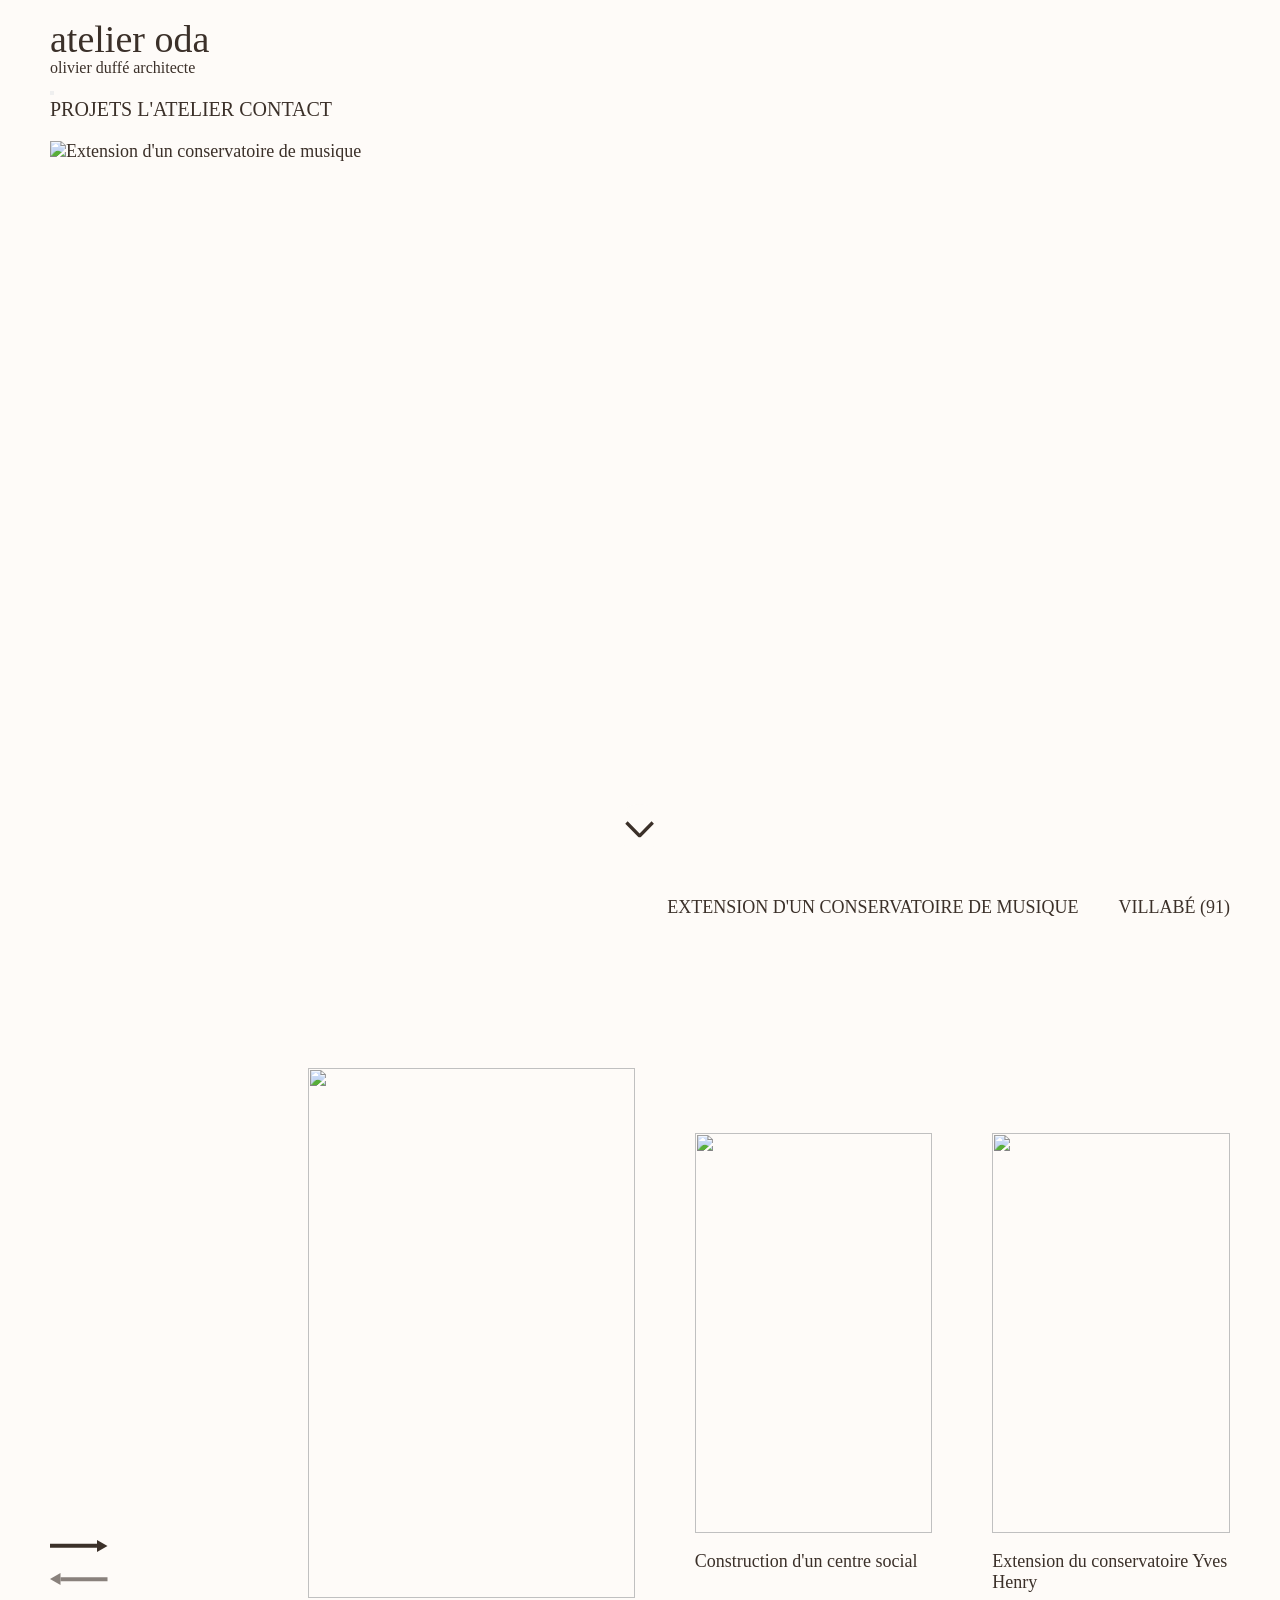
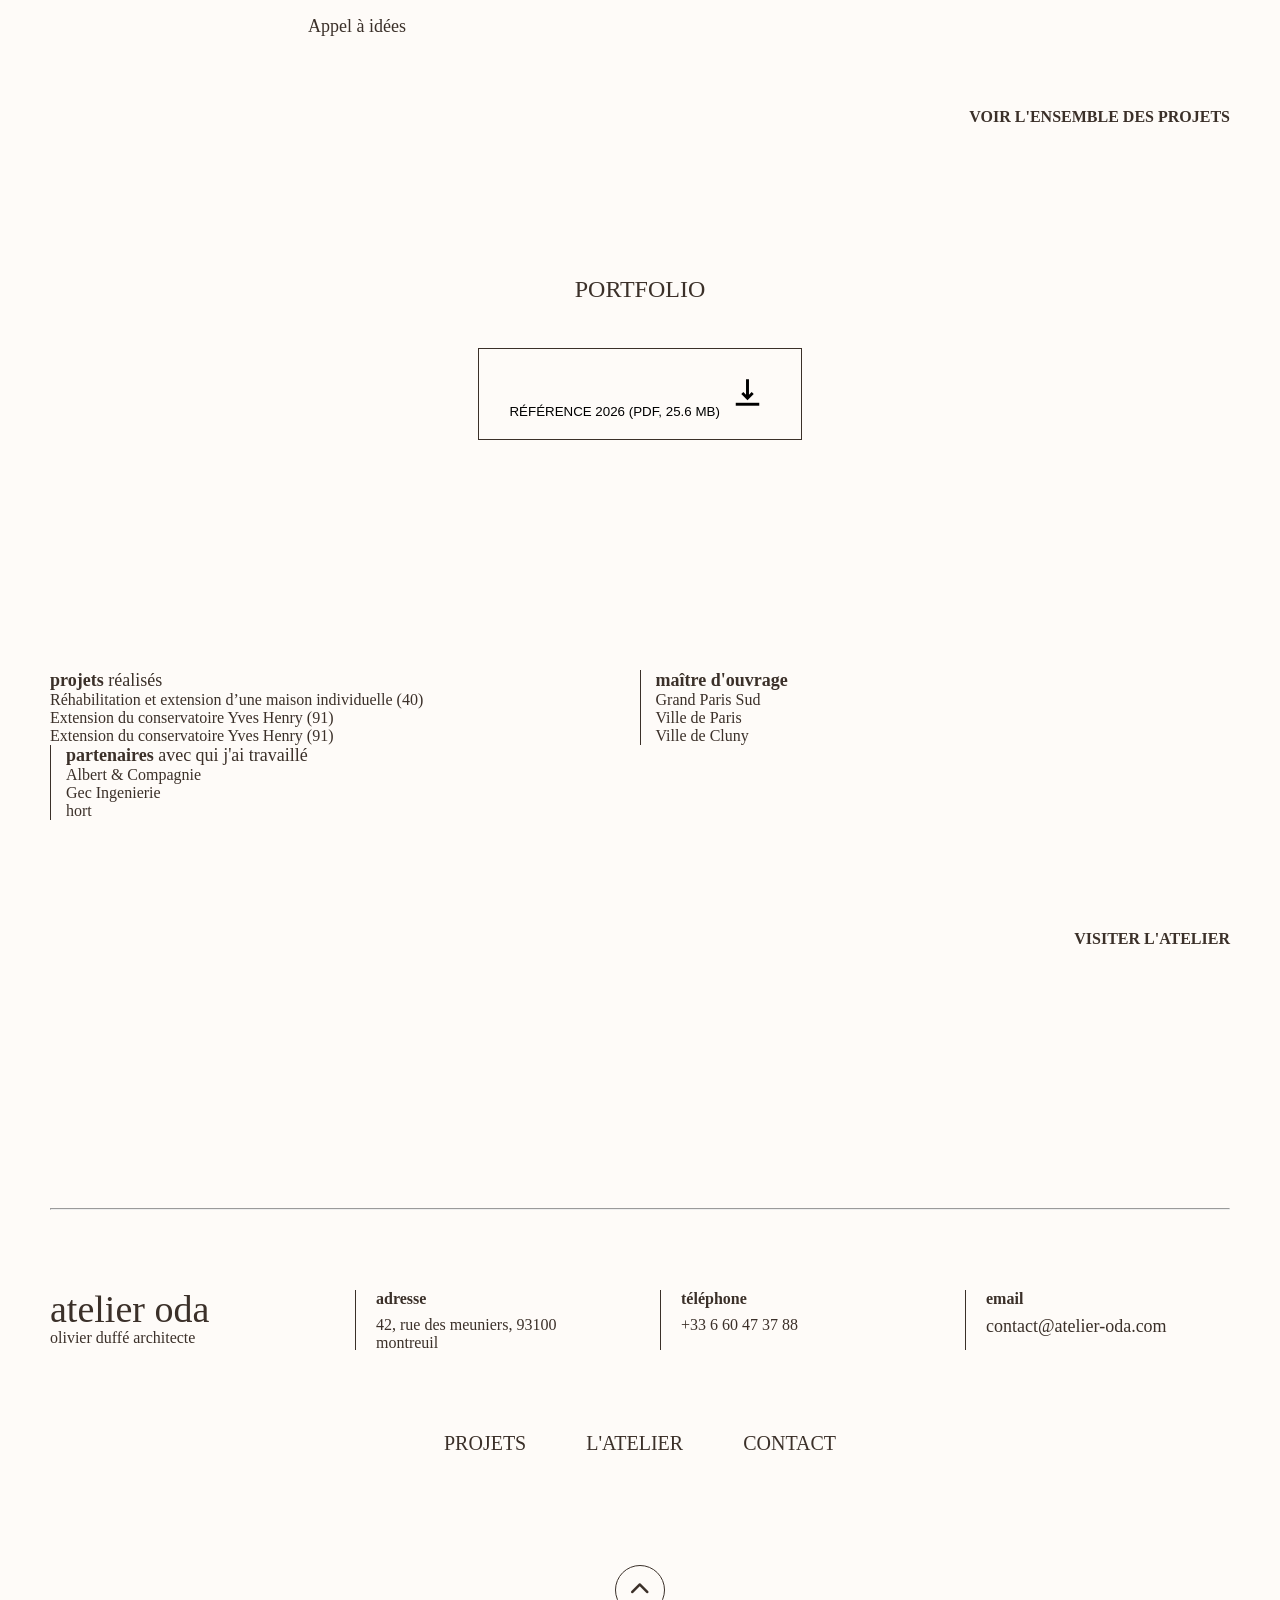
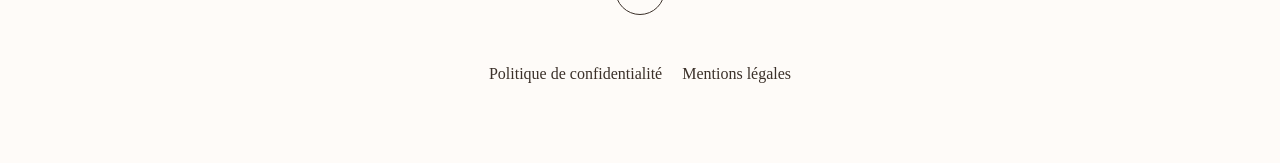
==== commit 774ef4d0: "Merge pull request #119 from adila-k/nelly feat: https corrections" ====
--- a/index.html
+++ b/index.html
@@ -5,7 +5,7 @@
     <meta name="viewport" content="width=device-width, initial-scale=1.0" />
     <title>atelier oda | olivier duffé - architecte</title>
     <link rel="stylesheet" href="assets/css/style.min.css" />
-    <link rel="stylesheet" href="/assets/css/style.min.css" />
+    <link rel="icon" href="assets/img/ODA_FAVICON.png" type="image/png" />
     <link
       rel="stylesheet"
       href="https://cdnjs.cloudflare.com/ajax/libs/font-awesome/6.5.0/css/all.min.css"
@@ -66,7 +66,7 @@
               height="68"
               viewBox="0 0 68 68"
               fill="none"
-              xmlns="http://www.w3.org/2000/svg"
+              xmlns="https://www.w3.org/2000/svg"
             >
               <circle cx="33.6003" cy="33.6003" r="23.6003" fill="#FEFBF8" />
               <path
@@ -118,7 +118,7 @@
                   height="15"
                   viewBox="0 0 58 15"
                   fill="none"
-                  xmlns="http://www.w3.org/2000/svg"
+                  xmlns="https://www.w3.org/2000/svg"
                 >
                   <path
                     d="M57.5093 7.01528L46.9864 13.0907V0.939868L57.5093 7.01528Z"
@@ -144,7 +144,7 @@
                   height="15"
                   viewBox="0 0 58 15"
                   fill="none"
-                  xmlns="http://www.w3.org/2000/svg"
+                  xmlns="https://www.w3.org/2000/svg"
                 >
                   <path
                     d="M0 7.01528L10.5229 0.939869V13.0907L0 7.01528Z"
@@ -285,7 +285,7 @@
                 height="47"
                 viewBox="0 0 47 47"
                 fill="none"
-                xmlns="http://www.w3.org/2000/svg"
+                xmlns="https://www.w3.org/2000/svg"
                 aria-hidden="true"
               >
                 <path
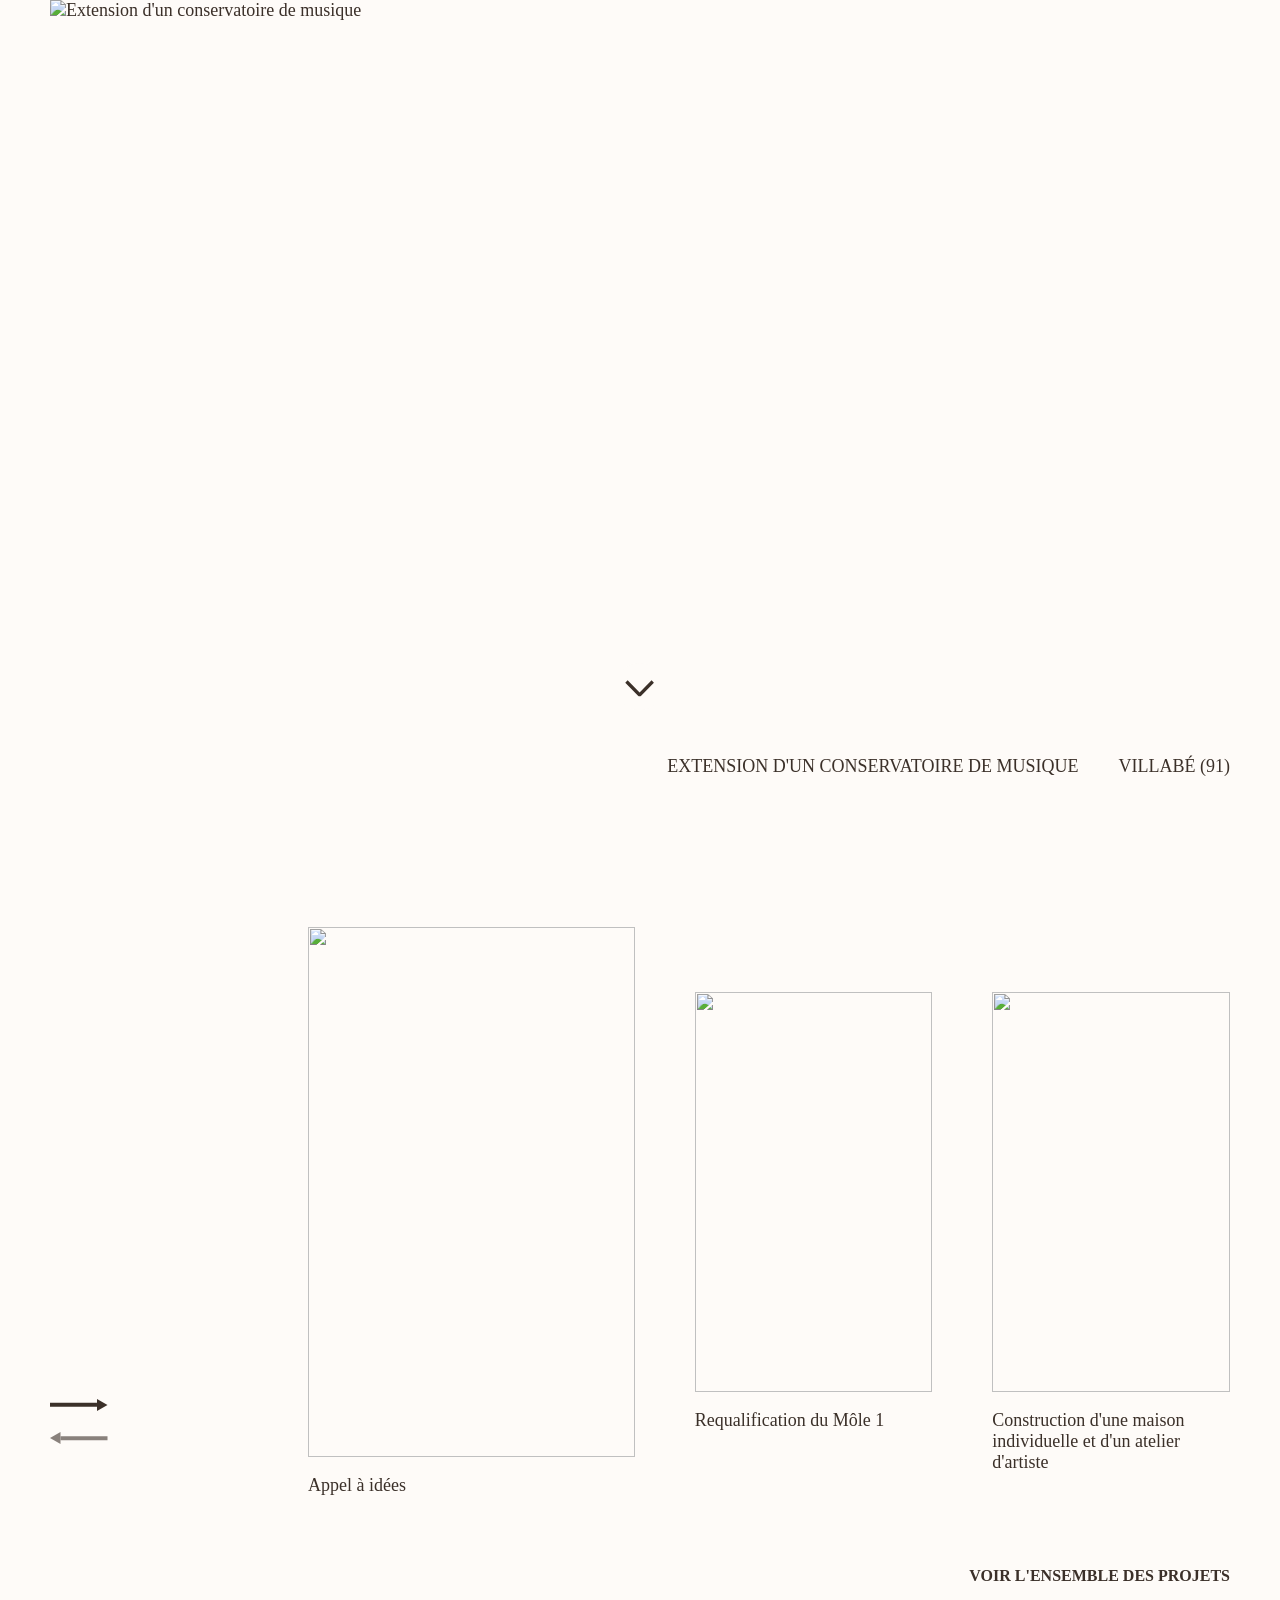
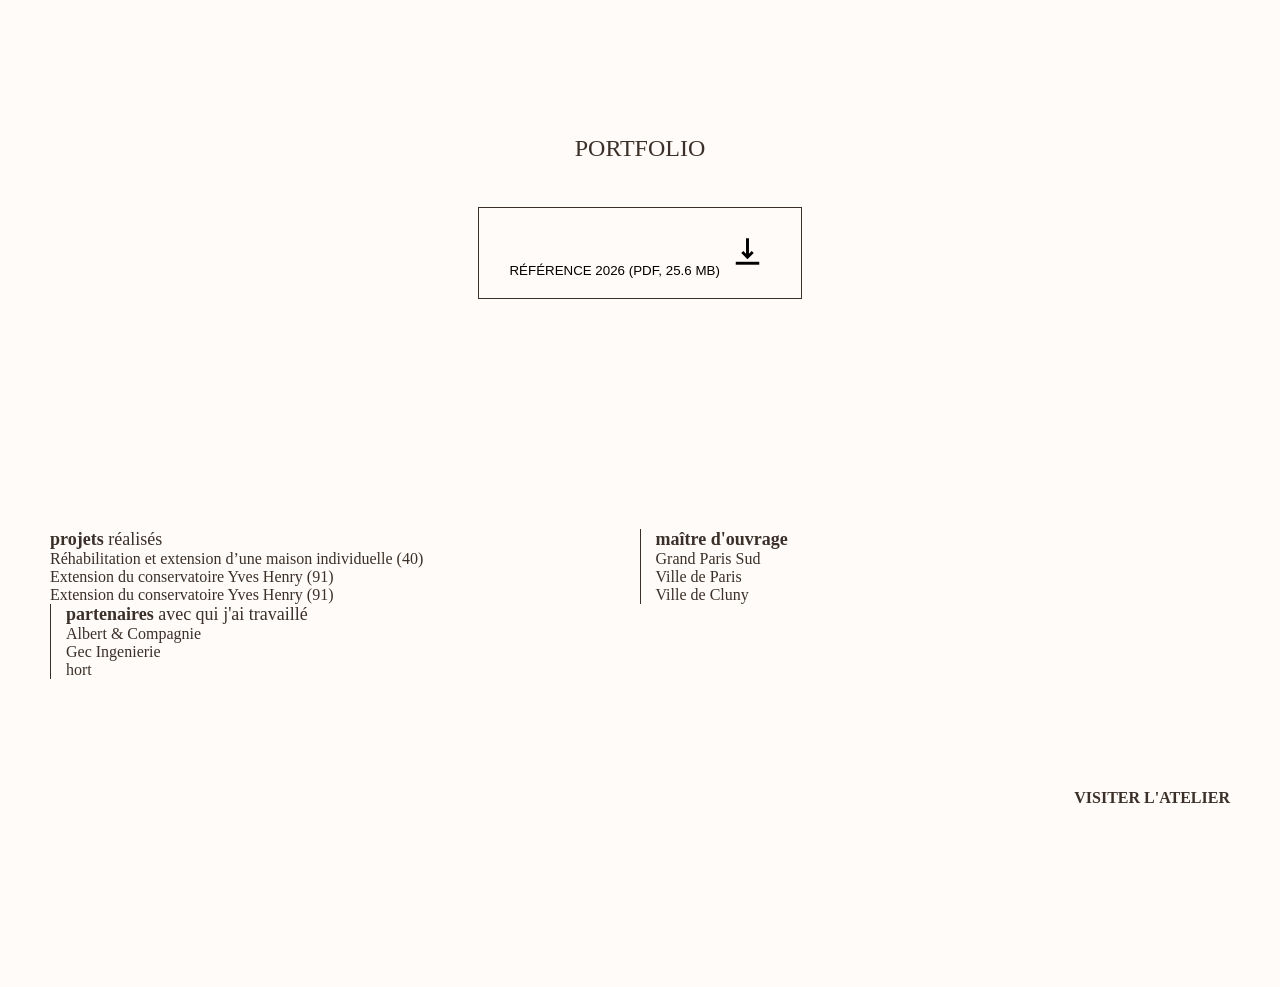
==== commit 461c5b0e: "Merge pull request #120 from adila-k/nelly feat: JQuery Update" ====
--- a/index.html
+++ b/index.html
@@ -11,7 +11,11 @@
       href="https://cdnjs.cloudflare.com/ajax/libs/font-awesome/6.5.0/css/all.min.css"
     />
 
-    <script src="https://code.jquery.com/jquery-3.6.0.min.js"></script>
+    <script
+      src="https://code.jquery.com/jquery-4.0.0.min.js"
+      integrity="sha256-OaVG6prZf4v69dPg6PhVattBXkcOWQB62pdZ3ORyrao="
+      crossorigin="anonymous"
+    ></script>
     <script>
       $(document).ready(function () {
         $("#header-content").load("assets/pages/header.html", function () {
@@ -33,6 +37,12 @@
 
     <!-- GSAP -->
     <script src="https://cdnjs.cloudflare.com/ajax/libs/gsap/3.12.5/gsap.min.js"></script>
+    <link
+      rel="preload"
+      as="image"
+      href="assets/img/projects-images/VIL/villabe-vue-exterieure.webp"
+      fetchpriority="high"
+    />
     <meta
       name="description"
       content="Atelier ODA, agence d'architecture fondée par Olivier Duffé. Découvrez des projets d'architecture contextuelle, durable et pragmatique, conçus avec exigence et sens du lieu."
@@ -185,6 +195,7 @@
                         src="assets/img/icons/hover-more-icon.png"
                         alt="-"
                         class="more-icon"
+                        loading="lazy"
                       /></div
                   ></a>
                   <img
@@ -213,6 +224,7 @@
                         src="assets/img/icons/hover-more-icon.png"
                         alt="-"
                         class="more-icon"
+                        loading="lazy"
                       /></div
                   ></a>
 
@@ -242,6 +254,7 @@
                         src="assets/img/icons/hover-more-icon.png"
                         alt="-"
                         class="more-icon"
+                        loading="lazy"
                       /></div
                   ></a>
                   <img
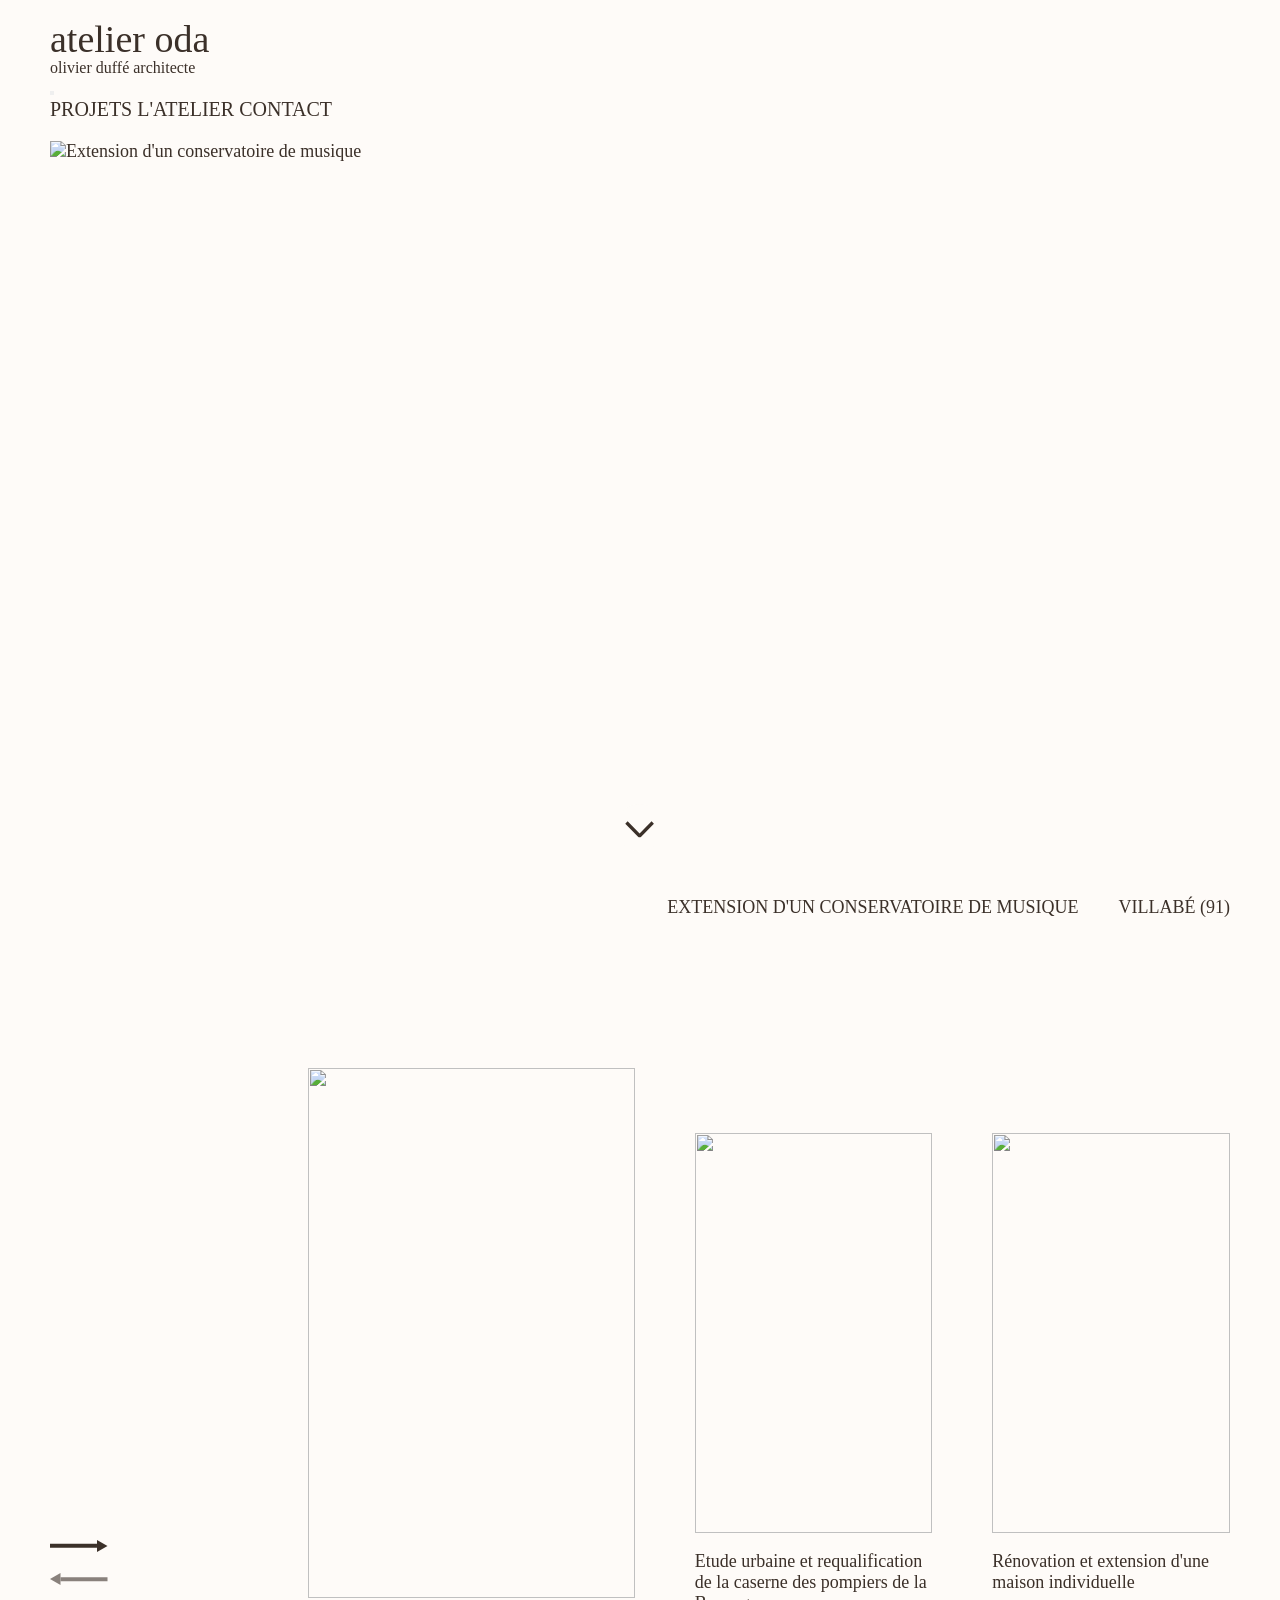
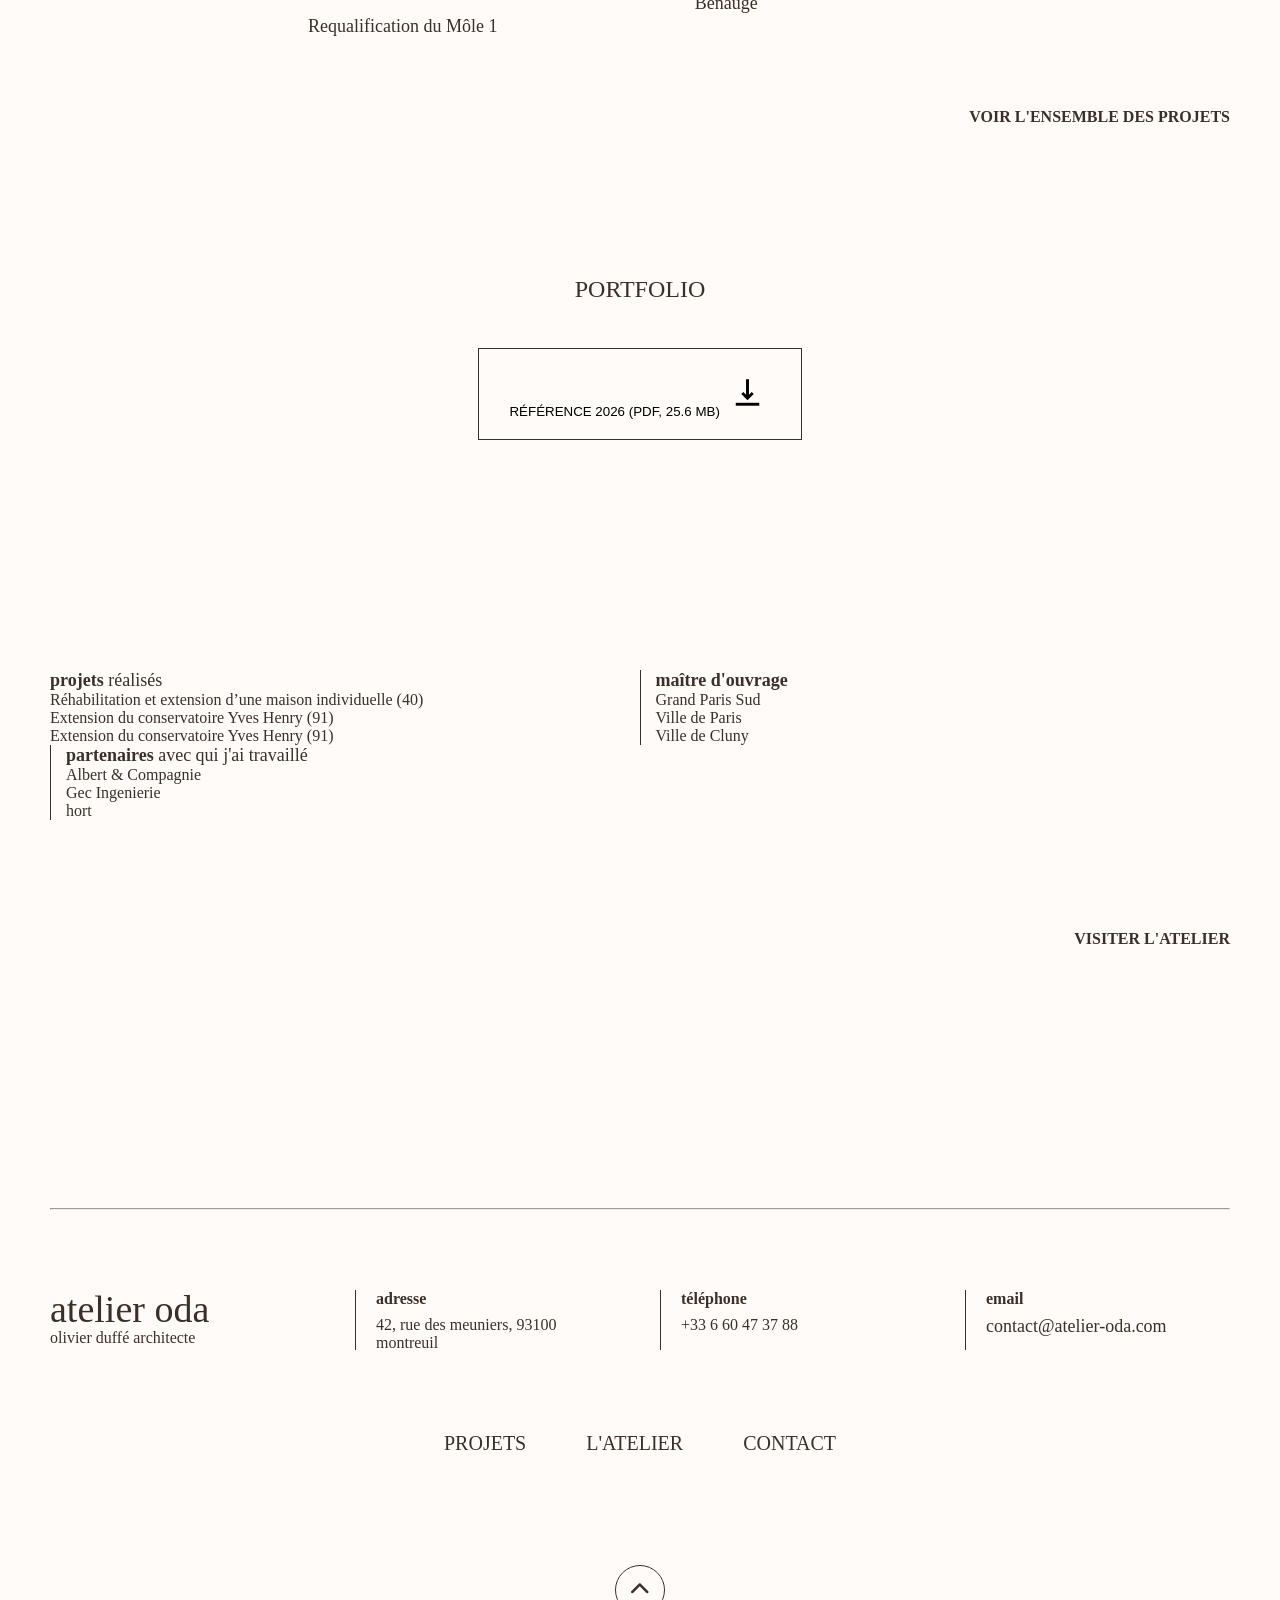
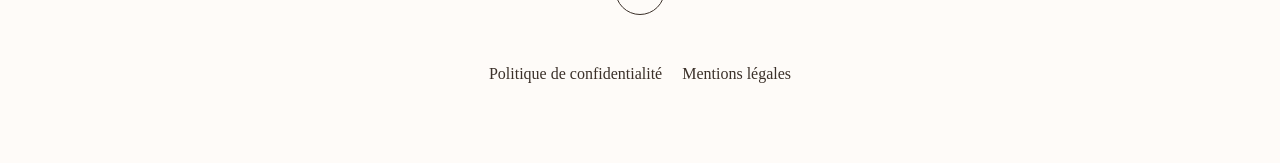
==== commit 85135402: "Merge pull request #121 from adila-k/nelly feat: add .htaccess file + correction for js loading" ====
--- a/index.html
+++ b/index.html
@@ -11,27 +11,29 @@
       href="https://cdnjs.cloudflare.com/ajax/libs/font-awesome/6.5.0/css/all.min.css"
     />
 
-    <script
-      src="https://code.jquery.com/jquery-4.0.0.min.js"
-      integrity="sha256-OaVG6prZf4v69dPg6PhVattBXkcOWQB62pdZ3ORyrao="
-      crossorigin="anonymous"
-    ></script>
     <script>
-      $(document).ready(function () {
-        $("#header-content").load("assets/pages/header.html", function () {
-          const currentPage = window.location.pathname.split("/").pop();
-
-          document.querySelectorAll(".nav-link").forEach((link) => {
-            const linkPage = link.getAttribute("href").split("/").pop();
-            if (linkPage === currentPage) {
-              link.classList.add("active");
-            } else {
-              link.classList.remove("active");
-            }
+      document.addEventListener("DOMContentLoaded", function () {
+        fetch("assets/pages/header.html")
+          .then((r) => r.text())
+          .then((html) => {
+            document.getElementById("header-content").innerHTML = html;
+            const currentPage = window.location.pathname.split("/").pop();
+
+            document.querySelectorAll(".nav-link").forEach((link) => {
+              const linkPage = link.getAttribute("href").split("/").pop();
+              if (linkPage === currentPage) {
+                link.classList.add("active");
+              } else {
+                link.classList.remove("active");
+              }
+            });
           });
-        });
-
-        $("#footer-content").load("assets/pages/footer.html", function () {});
+
+        fetch("assets/pages/footer.html")
+          .then((r) => r.text())
+          .then((html) => {
+            document.getElementById("footer-content").innerHTML = html;
+          });
       });
     </script>
 
